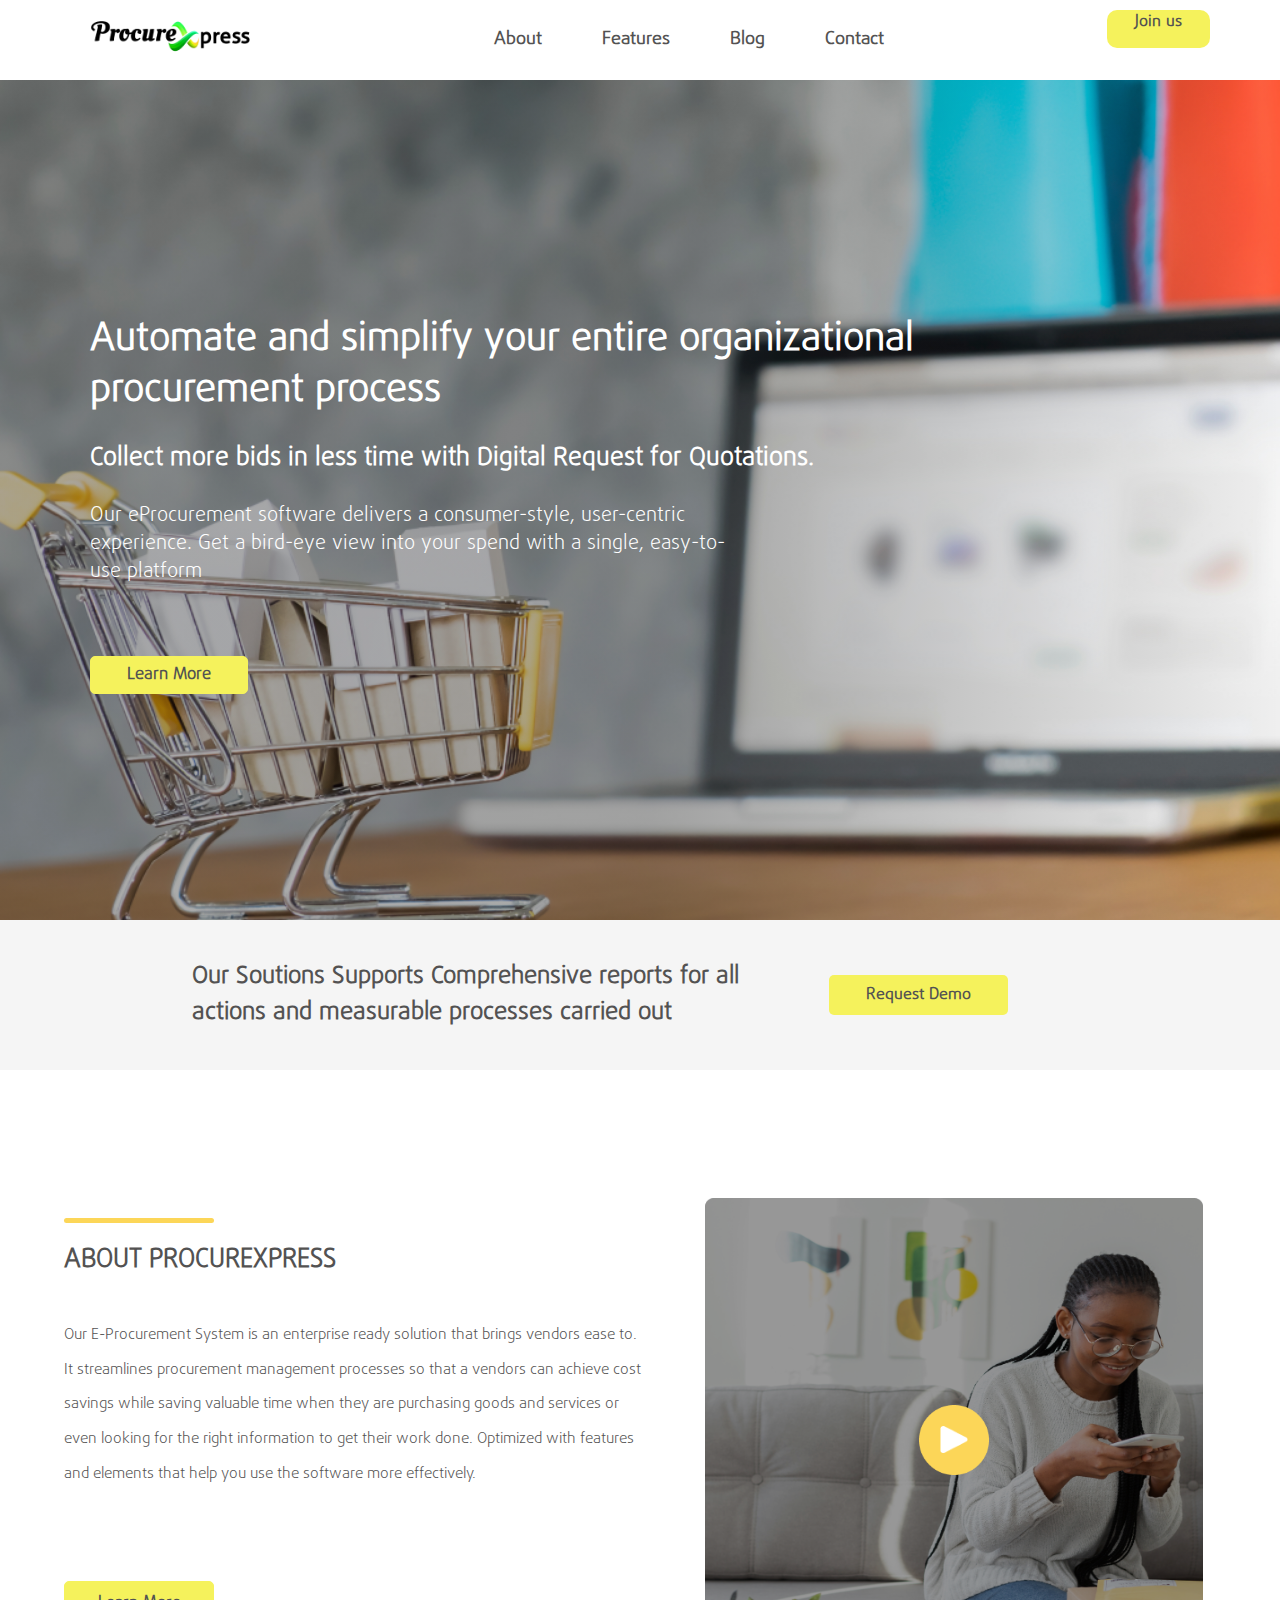
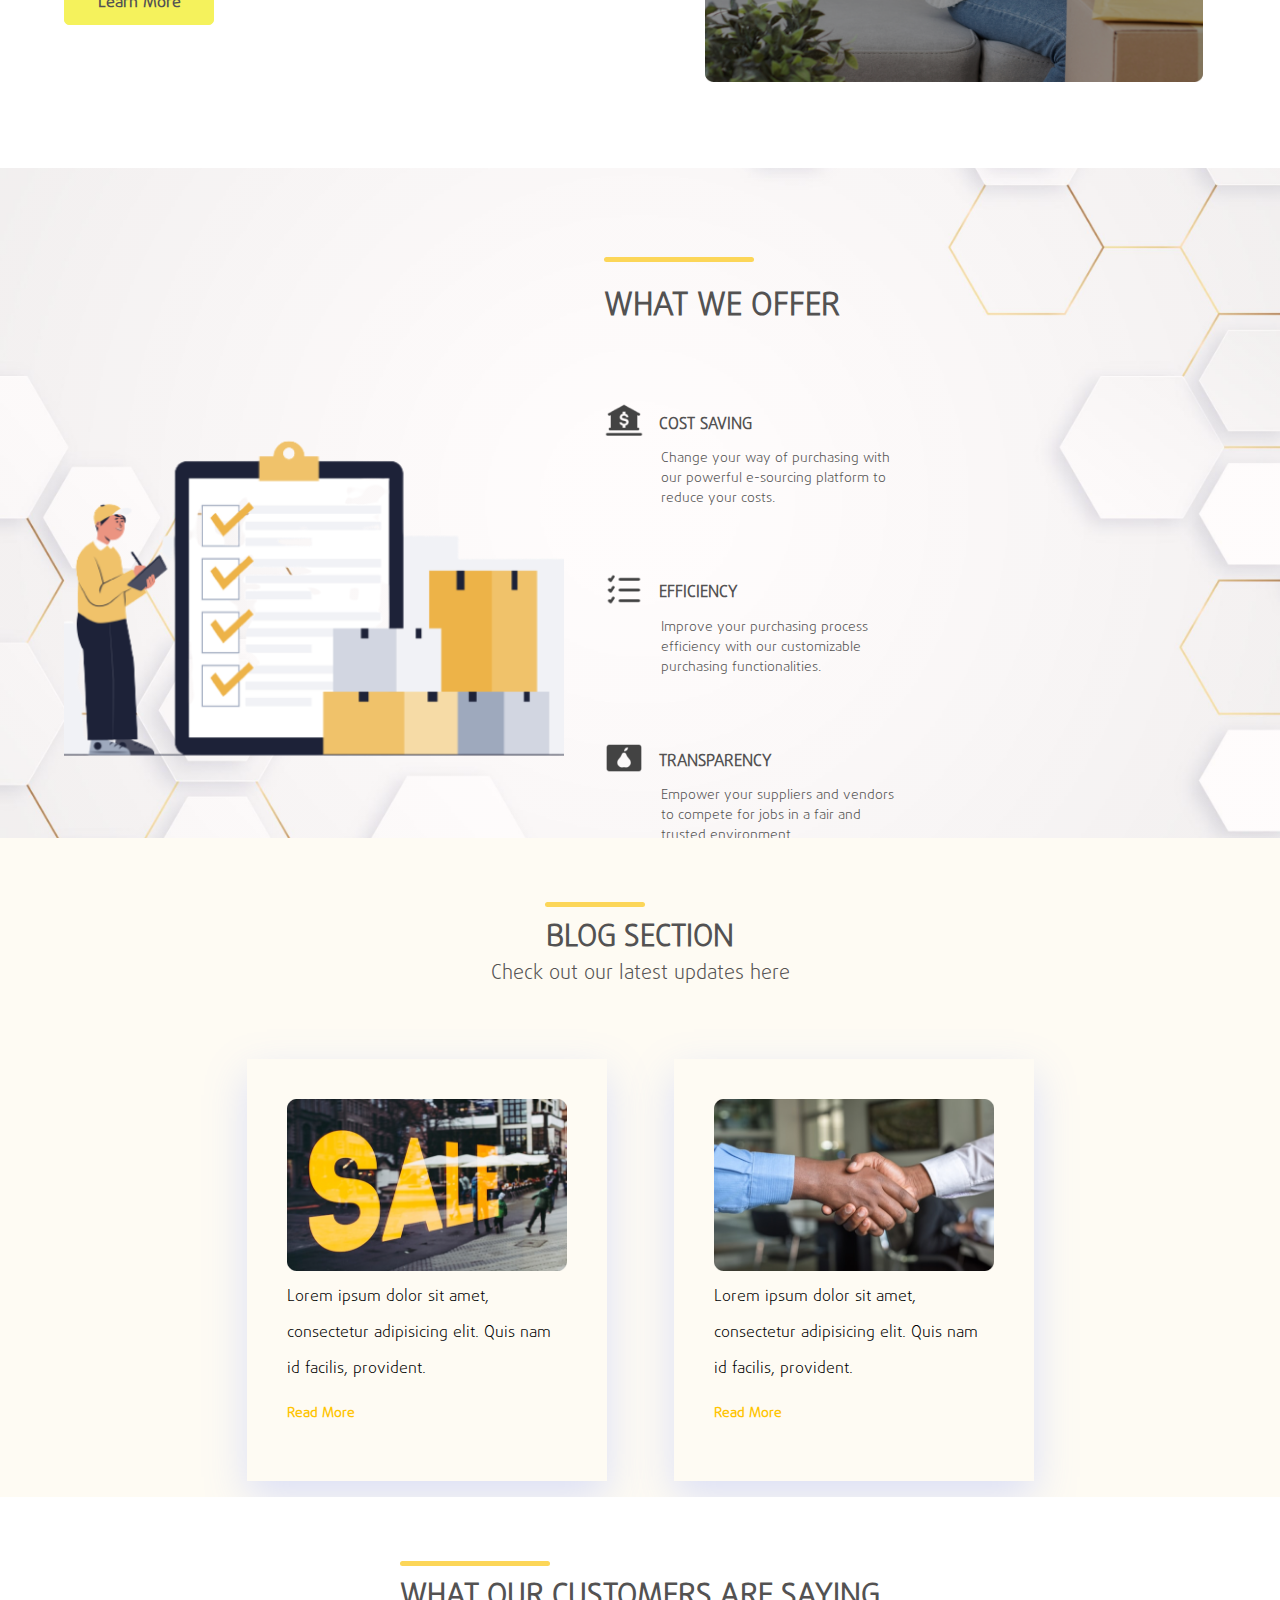
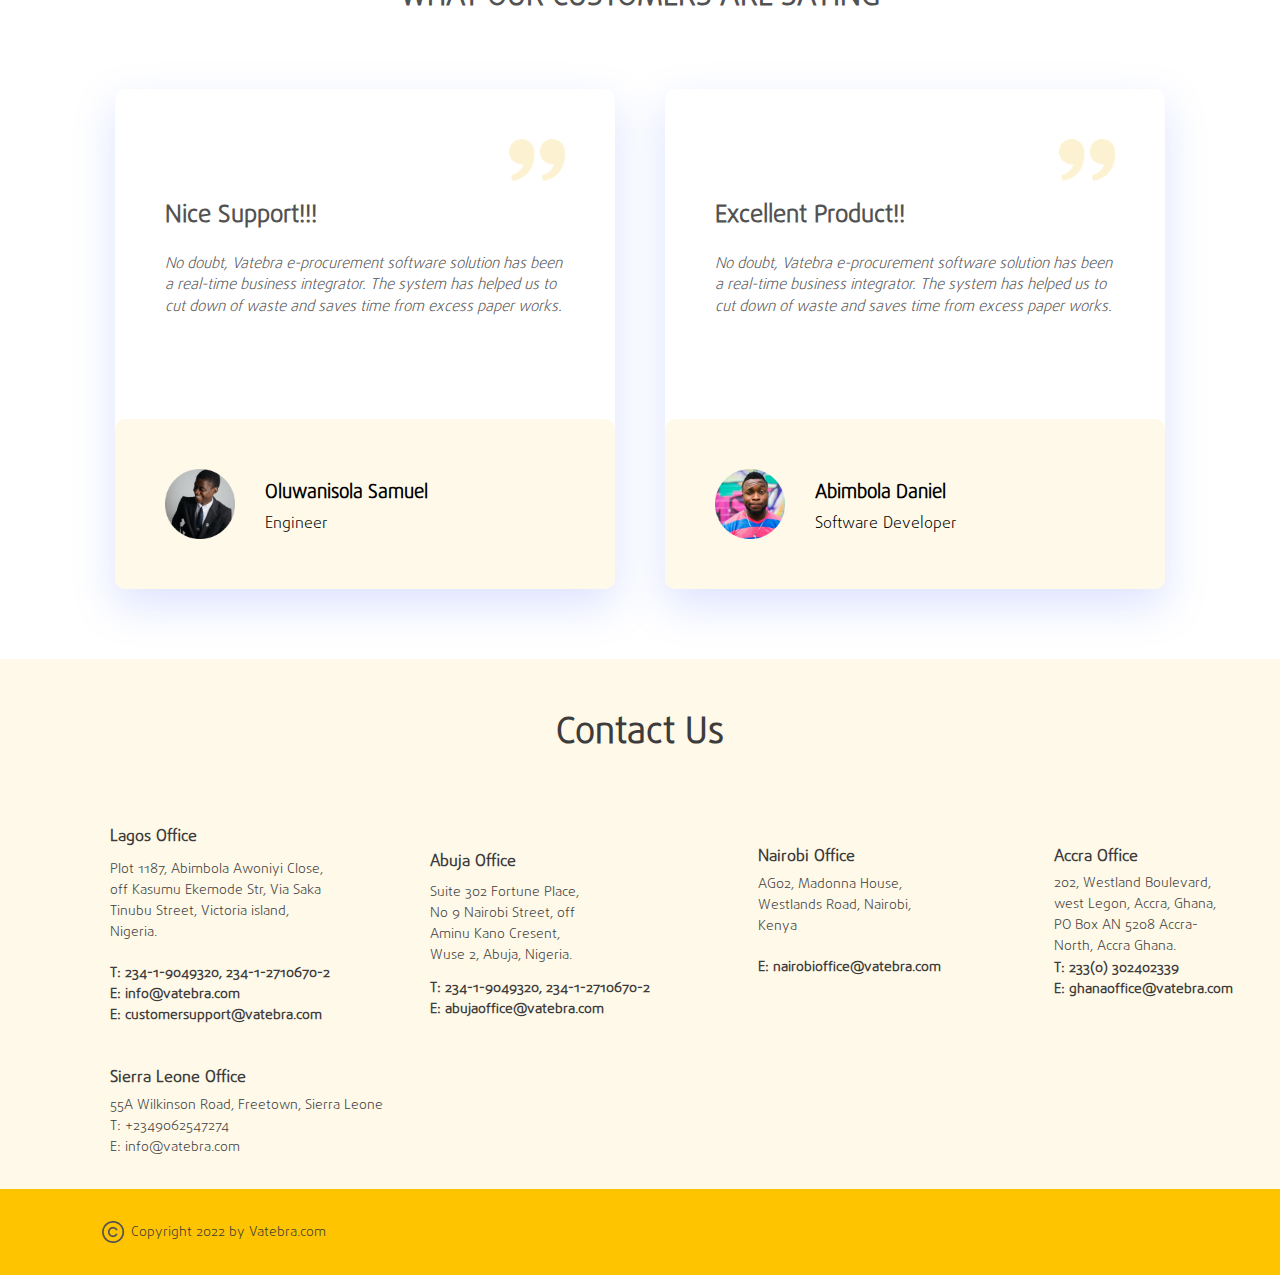
==== html/index.html @ 56cc76df "first" ====
<!DOCTYPE html>
<html lang="en">

<head>
    <meta charset="UTF-8">
    <meta http-equiv="X-UA-Compatible" content="IE=edge">
    <meta name="viewport" content="width=device-width, initial-scale=1.0">
    <link rel="stylesheet" href= "../css/index.css">
    <link rel="stylesheet" href="../css/index.css">
    <link rel="preconnect" href="https://fonts.googleapis.com">
    <link rel="preconnect" href="https://fonts.gstatic.com" crossorigin>
    <link href="./fonts/DaxlinePro-Bold.otf">
    <link rel="stylesheet" 
    href="https://cdnjs.cloudflare.com/ajax/libs/font-awesome/4.7.0/css/font-awesome.min.css">
    <link
        href="https://fonts.googleapis.com/css2?family=Roboto:ital,wght@0,100;0,300;0,400;0,500;0,700;0,900;1,100;1,300;1,400;1,500;1,700;1,900&display=swap"
        rel="stylesheet">
    <title>ProcureXpress</title>
</head>

<body>
    <!-- navbar -->
    <div class="navigation" id="topNav">
        <div class="innerNav">
            <div class="logoContainer">
                <img src="../assets/ProcureXpress-Logo.png" alt="" class="indexNavigationLogo nav-logo">
                <a href="javascript:void(0);" class="icon" onclick="myFunction()">
                    <i class="fa fa-bars"></i>
                </a>
            </div>
            
            <div class="indexnavigationItemsDiv">
                <a href="../html/aboutUs.html" class="indexnavigationitem ">About</a>
                <a href="#features" class="indexnavigationitem">Features</a>
                <a href="#blog" class="indexnavigationitem">Blog</a>
                <a href="#contact" class="indexnavigationitem">Contact</a>

            </div>
            <a href="" class="joinUs">Join us</a>          
        </div>
    </div>

    <script>
        function myFunction() {
            var x = document.getElementById("topNav");
            if (x.className === "navigation"){
                x.className += " responsive ";
            } else{
                x.className = "navigation";
            }
        }
    </script>


    <!-- hero -->
    <div class="heroeSection">
        <div class="overlay">
            <div class="heroTextDiv">
                <h2 class="manageApproval">Automate and simplify your entire organizational<br> procurement process</h2>
                <br>
                <h3 class="digital">Collect more bids in less time with Digital Request for Quotations.</h3>
                <h4 class="manageMemos">Our eProcurement software delivers a consumer-style, user-centric<br>
                    experience. Get a bird-eye view into your spend with a single, easy-to-<br>
                    use platform
                </h4>
                <a href="../html/aboutUs.html" class="freeTrialButton">Learn More</a>
            </div>
        </div>
    </div>
    <div class="solutions">
        <div class="soluTextDiv">
            <h4 class="solutionSupp">Our Soutions Supports Comprehensive reports for all<br>
                actions and measurable processes carried out</h4><br>
            <a href="" class="requestDemo">Request Demo</a>
        </div>
    </div>

    <!-- about us -->
    <div class="feedbackDiv">

        <div class="aboutUs">
            <div class="line"></div>
            <h4 class="about">
                ABOUT PROCUREXPRESS</h4>
            <p class="feedbackcustomerwords">
                Our E-Procurement System is an enterprise ready solution that brings vendors ease to.<br>
                It streamlines procurement management processes so that a vendors can achieve cost <br>
                savings while saving valuable time when they are purchasing goods and services or <br>
                even looking for the right information to get their work done. Optimized with features <br>
                and elements that help you use the software more effectively.</p>
            <a href="../html/aboutUs.html" class="learnMore">Learn More</a>
        </div>
        <div class=" feedbackAssetDiv">
            <img src="../assets/happy-client.png" class="feedbackAssetDivImg" id="imageAsset">
            <iframe id="introvideo" width="100%" height="100%" style="border-radius: 10px;" src="https://www.youtube.com/embed/-GRq1xjO3eI"
                title="YouTube video player" frameborder="0" allow="accelerometer; clipboard-write;
             encrypted-media; gyroscope; picture-in-picture; web-share" allowfullscreen></iframe>
            <div id="playButton" onclick="playVideo()">
                <img src="../assets/play.png" class="play">
                <img src="../assets/playbtn.png" class="playbtn">
            </div>

        </div>
    </div>
    <script>
        function playVideo() {
            var playBtn = document.getElementById("playButton");
            var assetImage = document.getElementById("imageAsset");
            var vid = document.getElementById("introvideo");
            if (playBtn.style.display === "none") {
                playBtn.style.display = "block";
                assetImage.style.display = "block";
                vid.pause();
            } else {
                playBtn.style.display = "none";
                assetImage.style.display = "none";
                vid.play();
            }
        }
    </script>
    <!-- what we offer -->
    <div class="offerDiv" id="features">
        <div class="offerAssetDiv">
            <img src="../assets/offer.png" class="offerDivImg" />
        </div>
        <div class="offerContent">
            <div class="line"></div>
            <div class="whatWeOffer">
                <h1>WHAT WE OFFER</h1>
                <div class="container">
                    <div class="topicContainer">
                        <div class="topic">
                            <div>
                                <img src="../assets/bank.png" class="topicImg">
                            </div>
                            <h3 class="head">COST SAVING</h3>
                        </div>
                        <div>
                            <p class="topicText">Change your way of
                                purchasing with our powerful
                                e-sourcing platform to reduce
                                your costs.
                            </p>
                        </div>
                    </div>

                    <div class="topicContainer">
                        <div class="topic">
                            <div>
                                <img src="../assets/ToDo.png" class="topicImg">
                            </div>
                            <h3 class="head">EFFICIENCY</h3>

                        </div>
                        <div>
                            <p class="topicText">Improve your purchasing process efficiency
                                with our customizable purchasing functionalities.
                            </p>
                        </div>
                    </div>

                    <div class="topicContainer">
                        <div class="topic">
                            <div>
                                <img src="../assets/transparency.png" class="topicImg">
                            </div>
                            <h3 class="head">TRANSPARENCY</h3>

                        </div>
                        <div>
                            <p class="topicText">Empower your suppliers and vendors to compete
                                for jobs in a fair and trusted environment.
                            </p>
                        </div>
                    </div>

                    <div class="topicContainer">
                        <div class="topic">
                            <div>
                                <img src="../assets/time.png" class="topicImg">
                            </div>
                            <h3 class="head">TIME SAVING</h3>

                        </div>
                        <div>
                            <p class="topicText">Collect more bids in less time with online RFQs.
                            </p>
                        </div>
                    </div>

                    <div class="topicContainer">
                        <div class="topic">
                            <div>
                                <img src="../assets/standardization.png" class="topicImg">
                            </div>
                            <h3 class="head">STANDARDIZATION</h3>

                        </div>
                        <div>
                            <p class="topicText">Collect information, documents or bids from your suppliers
                                with customized RFQ and forms.
                            </p>
                        </div>
                    </div>

                    <div class="topicContainer">
                        <div class="topic">
                            <div>
                                <img src="../assets/track.png" class="topicImg">
                            </div>
                            <h3 class="head">TRACKABILITY</h3>

                        </div>
                        <div>
                            <p class="topicText">Track and report all transactions of buyers
                                and suppliers using our detailed reporting tools.
                            </p>
                        </div>
                    </div>
                </div>
            </div>

        </div>
    </div>

    <!-- blog -->
    <div class="blogDiv" id="blog">
        <div class="blogContent">

            <div class="blogOffer">
                <div class="blogLine">
                    <div class="bgline"></div>
                    <h1>BLOG SECTION</h1>
                    <p class="latest">Check out our latest updates here</p>
                </div>
                <div class="blogcont">
                    <div class="blogContainer">
                        <div class="blogTopic">
                            <div>
                                <img src="../assets/sale.png" class="blogImg">
                            </div>
                        </div>
                        <div>
                            <p class="blogText">Lorem ipsum dolor sit amet,
                                consectetur adipisicing elit.
                                Quis nam id facilis, provident.
                            </p>

                            <a href="" class="readMore">Read More</a>
                        </div>
                    </div>

                    <div class="blogContainer">
                        <div class="blogTopic">
                            <div>
                                <img src="../assets/shake.png" class="blogImg">
                            </div>
                        </div>
                        <div>
                            <p class="blogText">Lorem ipsum dolor sit amet,
                                consectetur adipisicing elit.
                                Quis nam id facilis, provident.
                            </p>

                            <a href="" class="readMore">Read More</a>
                        </div>
                    </div>

                    <div class="blogContainer">
                        <div class="blogTopic">
                            <div>
                                <img src="../assets/graph.png" class="blogImg">
                            </div>
                        </div>
                        <div>
                            <p class="blogText">Lorem ipsum dolor sit amet,
                                consectetur adipisicing elit.
                                Quis nam id facilis, provident.
                            </p>

                            <a href="" class="readMore">Read More</a>
                        </div>
                    </div>
                </div>
            </div>

        </div>
    </div>

    <!-- customers -->
    <div class="feedDiv">
        <div class="feedContent">

            <div class="feedOffer">
                <div class="feedLine">
                    <div class="line"></div>
                    <h1>WHAT OUR CUSTOMERS ARE SAYING</h1>
                </div>
                <div class="feedcont">
                    <div class="feedContainer">
                        <div class="feedTopic">
                            <div>
                                <img src="../assets/quote.png" class="feedImg">
                            </div>
                            <h3 class="niceSupport">Nice Support!!!</h3>
                            <p class="feedText">No doubt, Vatebra e-procurement software
                                solution has been a real-time business integrator.
                                The system has helped us to cut down of waste and saves
                                time from excess paper works.
                            </p>
                        </div>

                        <div class="guy">
                            <img src="../assets/guy.png" class="guyPng">
                            <div class="sam">
                                <h3>Oluwanisola Samuel</h3>
                                <p>Engineer</p>
                            </div>

                        </div>
                    </div>

                    <div class="feedContainer">
                        <div class="feedTopic">
                            <div>
                                <img src="../assets/quote.png" class="feedImg">
                            </div>
                            <h3 class="niceSupport">Excellent Product!!</h3>
                            <p class="feedText">No doubt, Vatebra e-procurement software
                                solution has been a real-time business integrator.
                                The system has helped us to cut down of waste and saves
                                time from excess paper works.
                            </p>
                        </div>

                        <div class="guy">
                            <img src="../assets/guy2.png" class="guyPng">
                            <div class="sam">
                                <h3>Abimbola Daniel</h3>
                                <p>Software Developer</p>
                            </div>

                        </div>
                    </div>
                </div>
            </div>

        </div>
    </div>


    <!-- footer -->
    <div class="footer" id="contact">
        <div class="contactUs">
            <h1 class="contact">Contact Us</h1>
        </div>
        <div class="locations">
            <div class="lagos">
                <h1 class="lagosOffice">Lagos Office</h1>
                <p class="add1">Plot 1187, Abimbola Awoniyi Close,<br />
                    off Kasumu Ekemode Str, Via Saka <br />
                    Tinubu Street, Victoria island, <br /> Nigeria.
                </p>
                <div class="tee">
                    <p class="telephone">T: 234-1-9049320, 234-1-2710670-2</p>
                    <p>E: info@vatebra.com</p>
                    <p>E: customersupport@vatebra.com</p>
                </div>
            </div>
            <div class="abuja">
                <h1 class="abujaOffice">Abuja Office</h1>
                <p class="add2">Suite 302 Fortune Place, <br />
                    No 9 Nairobi Street, off <br />
                    Aminu Kano Cresent, <br />
                    Wuse 2, Abuja, Nigeria.
                </p>
                <div class="tee1">
                    <p>T: 234-1-9049320, 234-1-2710670-2</p>
                    <p>E: abujaoffice@vatebra.com</p>
                </div>
            </div>
            <div class="nairobi">
                <h1 class="nairobiOffice">Nairobi Office</h1>
                <p class="add3">AG02, Madonna House,
                    <br /> Westlands Road, Nairobi, <br /> Kenya
                </p>
                <p class="tee2">E: nairobioffice@vatebra.com</p>
            </div>
            <div class="ghana">
                <h1 class="ghanaOffice">Accra Office</h1>
                <p class="add5">202, Westland Boulevard,
                    <br /> west Legon, Accra, Ghana,
                    <br /> PO Box AN 5208 Accra- <br />
                    North, Accra Ghana.
                </p>
                <div class="tee5">
                    <p>T: 233(0) 302402339</p>
                    <p>E: ghanaoffice@vatebra.com</p>
                </div>

            </div>

            <div class="sierraLeone">
                <h1 class="sierraLeoneOffice">Sierra Leone Office</h1>
                <div class="tee4">
                    <p>55A Wilkinson Road, Freetown, Sierra Leone</p>
                    <p>T: +2349062547274</p>
                    <p>E: info@vatebra.com</p>
                </div>
            </div>
        </div>

        <div class="copyright">
            <div class="copy">
                <img src="../assets/copyright.png">
                <p class="copyrightText">Copyright 2022 by Vatebra.com</p>
            </div>
        </div>
    </div>
</body>

</html>
---- css/index.css ----
@font-face {
  font-family: 'daxlinepro-light';
  src: url(../fonts/daxlinepro-light.ttf);
}

* {
  margin: 0;
  padding: 0;
  font-family: 'daxlinepro-light';
}

/* body {
    transition: all ease-in-out 2s;
} */

html {
  scroll-behavior: smooth;
}

body {
  width: 100%;
  position: relative;
  font-family: 'daxlinepro-light';
}

.navigation {
  justify-content: space-between;
  align-items: center;
  /* padding: 10px 5%; */
  width: 100%;
  background-color: white;
  position: fixed;
  top: 0;
  z-index: 1000;
}

.navigation a{
  float: left;
  display: block;
  text-align: center;

}

.navigation .icon{
  display: none;
}

@media screen and (max-width:600px) {
  .navigation a:not(:first-child) {
    display: none;
  }

  .navigation a.icon{
    float: right;
    display:block;
  }

  .indexnavigationItemsDiv .joinUs{
    display: block;
  }
  
}

@media screen and (max-width: 600px) {
  .navigation.responsive{
    position: relative;
  }
  .navigation.responsive .icon {
    position: absolute;
    right: 0;
    top: 0;
  }
  .navigation.responsive a{
    float: left;
    display: block;
    text-align: left;
  }
}

.innerNav {
  width: 89%;
  margin: 0 auto;
  display: flex;
  justify-content: space-between;
}

@media screen and (min-width: 768px) and (max-width:1100px) {
  .navigation {
    display: flex;
    position: fixed;
    top: 0;
  }

  .indexPortalLogin {
    background-color: #D7B321;
    color: white;
    width: 130px !important;
    height: 30px !important;
  }

  .indexnavigationItemsDiv {
    /* width: 70% !important; */
  }

}

@media screen and (min-width:1200px) {
  .indexnavigationItemsDiv {
    /* width: 60% !important; */
  }

  .navigation {
    display: flex;
    justify-content: space-between;
    align-items: center;
    /* padding: 15px 5%; */
  }
}

.indexNavigationLogo {
  width: 200px;
  height: auto;
}

.indexnavigationItemsDiv {
  display: flex;
  align-items: center;
  justify-content: space-between;
  gap: 60px;
  font-size: 18px;
}

.indexnavigationitem {
  color: #535252;
  text-decoration: none;
  font-weight: 700;
  color: #535252;
}

.indexnavigationitem:hover {
  color: #D7B321;
}

.joinUs {
  background: #F5F25C;
  color: #535252;
  width: 8vw;
  height: 3vw;
  border-radius: 10px;
  display: flex;
  align-items: center;
  justify-content: center;
  text-decoration: none;
  margin-top: 10px;
  font-weight: 700;
  color: #535252;
}

.joinUs:hover {
  background-color: #FCD658;
} 



/* hero */
.heroeSection {
  width: 100%;
  overflow: hidden;
  background: linear-gradient(89.89deg, rgba(14, 15, 14, 0.35) 51.03%, rgba(217, 217, 217, 0) 99.9%), url(../assets/box-market.png);
  margin-top: 20px;
  height: 100vh;
  display: flex;
  align-items: center;
  background-repeat: no-repeat;
  background-position: center;
  background-size: cover;
}

.overlay {
  width: 100%;
  height: 300px;
  display: flex;
  align-items: center;
  /* padding-bottom: 5%; */
  color: white;
}

.heroTextDiv {
  height: 80%;
  width: 100%;
  margin-left: 7%;
  margin-top: 10px;
  display: flex;
  font-family: 'daxlinepro-light';
  flex-direction: column;
  justify-content: space-between;
  line-height: 144.3%;
}

.digital {
  font-family: 'daxlinepro-light';
  font-weight: 700;
  font-size: 25px;
  line-height: 144.3%;
  color: white;
}

.manageApproval {
  font-weight: 700;
  text-align: start;
  /* font-size: 20px; */
  font-size: 25px;
  line-height: 144.3%;
}

.manageMemos {
  font-family: 'daxlinepro-light';
  line-height: 161.8%;
  font-weight: 500;
  color: white;
  margin-top: 18px;
  text-align: start;
  line-height: 140%;
  font-size: 20px;
}

@media screen and (max-width:767px) {
  .overlay {
    margin-bottom: 407px;
  }

  .heroeSection {
    background-size: 100%;
    background-repeat: no-repeat;
    background-position: center;

  }

  .manageApproval {
    font-size: 20px;
    line-height: 144.3%;
  }

  .digital {
    font-size: 20px;
    line-height: 144.3%;
  }

  .manageMemos {
    font-size: medium;
  }

  .freeTrialButton {
    width: 72px !important;
  }


}

@media screen and (min-width:768px) and (max-width:1023px) {
  .manageApproval {
    font-size: 24px;
  }

  .manageMemos {
    margin-top: 14px;
    text-align: start;
  }
}

@media (min-width: 1024px) {
  .overlay {
    padding-bottom: 1%;
  }

  .manageApproval {
    font-size: 3vw;
    line-height: 4vw;
  }

  .heroTextDiv {
    width: 1000%;
  }

  .overlay {
    width: 100%;
    height: 30vw;
    display: flex;
    align-items: center;
  }

  .manageMemos {
    margin-top: 2vw;
    text-align: start;
  }


}

.freeTrialButton {
  margin-top: 70px;
  width: 12%;
  height: 40px;
  padding: 7px;
  background: #F5F25C;
  border-radius: 5px;
  text-align: center;
  text-decoration: none;
  font-weight: 700;
  font-family: 'daxlinepro-light';
  font-size: 10px;
  line-height: 22px;
  display: flex;
  align-items: center;
  justify-content: center;
  color: #535252;
  border: 1px solid #F5F25C;

}

.freeTrialButton:hover {
  background: #FCD658;
  border: 1px solid #FCD658;
}

@media (min-width: 992px) {
  .freeTrialButton {
    font-size: 1.3vw;
    /* width: 13vw; */
  }
}

.solutions {
  width: 100%;
  height: 25vh;
  position: relative;
  display: flex;
  background-color: #F5F5F5;
  align-items: center;
  justify-content: center;
  font-family: 'daxlinepro-light';
}

@media (min-width: 1024px) {
  .solutions {
    height: 100px;
  }
}

@media (min-width: 1280px) {
  .solutions {
    height: 30vh;
  }
}

@media (orientation: landscape) {
  .solutions {
    height: 150px;
  }
}

.soluTextDiv {
  height: 50%;
  font-family: 'daxlinepro-light';
  width: 70%;
  line-height: 150.18%;
  /* margin-left: 5%; */
  gap: 5px;
  display: flex;
  flex-direction: column;
  align-items: center;
  justify-content: space-between;
  text-align: center;
  /* border: 2px solid black; */
}

@media (min-width: 1024px) {
  .soluTextDiv {
    /* width: 60%; */
  }
}

@media (min-width: 1280px) {
  .soluTextDiv {
    /* width: 40%; */
  }
}

@media (min-width: 1024px) {
  .soluTextDiv {
    flex-direction: row;
  }
}

@media (min-width: 1024px) {
  .soluTextDiv {
    justify-content: flex-start;
  }
}

@media (min-width: 1024px) {
  .soluTextDiv {
    /* margin-left: 10%; */
  }
}

.solutionSupp {
  --tw-text-opacity: 1;
  color: #535252;
  /* justify-content: left; */
  text-align: left;
  font-weight: 600;
  /* text-align: start; */
  font-size: 24px;
  font-weight: 700;
  /* line-height: 140%; */
  width: 70%;
  font-family: 'daxlinepro-light';
  z-index: 20;
  line-height: 150.18%;
}

@media screen and (max-width:767px) {
  .solutionSupp{
    font-size: 12px;
  }
}

@media (min-width: 768px) {
  .solutionSupp {
    font-size: 14px;
  }
}

@media (min-width: 1536px) {
  .solutionSupp {
    font-size: 14px;
  }
}

@media (orientation: landscape) {
  .solutionSupp {
    font-size: 14px;
  }
}

@media (min-width: 1024px) {
  @media (orientation: landscape) {
    .solutionSupp {
      font-size: 24px;
    }
  }
}

.requestDemo {
  background: #F5F25C;
  width: 25%;
  height: 30%;
  z-index: 15;
  padding-top: 1%;
  justify-content: center;
  align-items: center;
  display: flex;
  color: #535252;
  font-weight: 700;
  font-family: 'daxlinepro-light';
  font-size: 16px;
  line-height: 22px;
  padding-bottom: 1%;
  font-size: 14px;
  border-radius: 5px;
  text-decoration: none;
  gap: 50px;
}

.requestDemo:hover {
  background: #FCD658;
  border: 1px solid #FCD658;
}

@media (max-width: 768px) {
  .requestDemo {
    width: 50%;
    margin-bottom: 90px;
  }
}

@media (min-width: 1024px) {
  .requestDemo {
    width: 20%;
  }
}

@media (min-width: 1800px) {
  .requestDemo {
    padding-top: 1%;
    padding-bottom: 1%;
  }
}

@media (min-width: 768px) {
  .requestDemo {
    font-size: 16px;
  }
}

@media (min-width: 1536px) {
  .requestDemo {
    font-size: 20px;
  }
}

@media (min-width: 1800px) {
  .requestDemo {
    font-size: 24px;
  }
}

@media (min-width: 2200px) {
  .requestDemo {
    font-size: 28px;
  }
}

/* about us */
.feedbackDiv {
  --tw-bg-opacity: 1;
  background-color: #FFFFFF;
  padding-bottom: 30px;
  display: flex;
  flex-direction: column;
  padding-left: 5%;
  padding-right: 5%;
  --tw-bg-opacity: 1;
  height: auto;
  overflow: hidden;
}

.feedbackAssetDiv {
  width: 100%;
  margin-left: auto;
  margin-right: auto;
  position: relative;
  height: 120%;
  border-radius: 10px;
  background: rgba(61, 59, 59, 0.58);
}

.play {
  position: absolute;
  top: 0;
  right: 0;
  left: 0;
  bottom: 0;
  margin: auto;
  width: 70px;
}

.playbtn {
  position: absolute;
  top: 0;
  right: 0;
  left: 0;
  bottom: 0;
  margin: auto;
  width: 28px;
}

.feedbackAssetDivImg {
  width: 100%;
  height: 100%;
  position: absolute;
  top: 0;
  bottom: 0;
  right: 0;
  left: 0;
  filter: brightness(60%);
}

.aboutUs {
  width: 100%;
  margin-left: auto;
  margin-right: auto;
  margin-top: 20px;
}

.about {
  font-size: 2vw;
  margin-top: 20px;
  --tw-text-opacity: 1;
  color: #535252;
  font-weight: bolder;
  line-height: 144.3%;
}

.feedbackcustomerwordsHeading>.aboutus {
  --tw-text-opacity: 1;
  color: rgb(215 179 33 / var(--tw-text-opacity));
}

.feedbackcustomerwords {
  font-size: 1.2vw;
  margin-top: 3vw;
  font-weight: 500;
  font-family: 'daxlinepro-light';
  --tw-text-opacity: 1;
  color: #535252;
}

.feedbackcustomerdiv {
  --tw-text-opacity: 1;
  color: rgb(215 179 33 / var(--tw-text-opacity));
  margin-left: auto;
  margin-right: auto;
  display: flex;
  align-items: center;
  flex-direction: column;
  justify-content: space-between;
  margin-top: 3.2vw;

}

.feedbackcustomerjob {
  font-size: 2vw;
  --tw-text-opacity: 1;
  color: rgb(165 165 165 / var(--tw-text-opacity));
}

.feedbackcustomerbtndiv {
  margin-top: 10px;
}

.feedbackcustomerbtn {
  --tw-bg-opacity: 1;
  --tw-bg-opacity: 1;
  background-color: rgb(195 33 49 / var(--tw-bg-opacity));
  color: rgb(255 255 255 / var(--tw-text-opacity));
  width: 5.4vw;
  border: none;
  height: 5.4vw;
}

.feedbackcustomername {
  font-size: 2.7vw;
  --tw-text-opacity: 1;
  font-family: 'daxlinepro-light';
  color: rgb(215 179 33 / var(--tw-text-opacity));

}

@media screen and (max-width:767px) {
  .about{
    font-size: 25px;
  }

  .feedbackcustomerwords {
    font-size: 17px;
  }

  .learnMore{
    margin-top: 20px !important;
    margin-bottom: 20px;
    margin-left: 0;

  }
  
.feedbackAssetDiv{
  width: 100%;
  height: 00%;
}
  /* .feedbackcustomerwords{
    width: 50%;
  }  */
}

@media (min-width: 768px) {
  .feedbackDiv {
    /* margin-top: 5vw; */
    padding-top: 10vw;
    padding-bottom: 13vw;
  }

  .feedbackDiv {
    flex-direction: row;
  }

  .feedbackAssetDiv {
    margin-right: 1vw;
    width: 100%;
    /* background-color: purple; */
    background: rgba(61, 59, 59, 0.58);
  }

  .feedbackcustomerdiv {
    flex-direction: row;
  }

  .feedbackcustomerwordsDiv {
    margin-top: 0;
  }
}

@media (min-width: 1024px) {
  .feedbackDiv {
    height: 31.5vw;
  }

  .feedbackAssetDiv {
    width: 70vw;
  }

  .feedbackAssetDivImg {
    width: 100%;
  }

  .feedbackcustomerwordsDiv {
    width: 35vw !important;
  }

  .feedbackcustomerwordsHeading {
    font-size: 2.9vw;
    text-align: start;
  }

  .feedbackcustomerwords {
    font-size: 1.2vw;
    line-height: 2.7vw;
  }

  .feedbackcustomerdiv {
    margin-top: 2.2vw;
  }

  .feedbackcustomername {
    font-size: 1.7vw;
  }

  .feedbackcustomerjob {
    font-size: 1.4vw;
  }

  .feedbackcustomerbtn {
    width: 4.4vw;
    height: 4.4vw;
  }
}

.learnMore {
  width: 20%;
  border-radius: 5px;
  padding: 10px;
  background: #F5F25C;
  border: 5px;
  text-align: center;
  text-decoration: none;
  font-weight: 500;
  font-family: 'daxlinepro-light';
  display: flex;
  align-items: center;
  justify-content: center;
  color: #535252;
  border: 1px solid #F5F25C;
  font-weight: 700;
  position: relative;
  margin-top: 90px;
  line-height: 22px;
}

.learnMore:hover {
  background: #FCD658;
  border: 1px solid #FCD658;
}

/* what we offer */
.offerDiv {
  --tw-bg-opacity: 1;
  background: linear-gradient(rgba(253, 239, 239, 0.2), rgba(253, 239, 239, 0.2)), url(../assets/offer2.png);
  padding-bottom: 30px;
  display: flex;
  flex-direction: column;
  gap: 40px;
  padding-left: 5%;
  padding-right: 5%;
  --tw-bg-opacity: 1;
  height: auto;
  overflow: hidden;
  background-repeat: no-repeat;
  background-position: center;
  background-size: cover;
}

.line {
  background-color: #FCD658;
  height: 5px;
  width: 150px;
  border-radius: 10px;
}

.topic {
  display: flex;
  gap: 15px;
  align-items: center;
  justify-items: end;
}

.topicImg {
  height: 40px;
  width: 40px;
}

.head {
  color: #535252;
  font-size: 16px;
  font-weight: bold;
  font-family: 'daxlinepro-light';
  /* margin-top: -10px; */
  line-height: 144.3%;
}

.offerAssetDiv {
  width: 500px;
}

.offerDivImg {
  width: 500px;
  /* background-color: purple; */
}

@media screen and (max-width:767px) {
  .offerDivImg{
    width: 270px;
    align-items: center;
  }
  
}
.whatWeOffer {
  width: 100%;
  margin-top: 20px;
}

.whatWeOffer h1 {
  margin-bottom: 70px;
  color: #535252;
}

.container {
  width: 100%;
  display: flex;
  flex-wrap: wrap;
  gap: 60px;

  /* grid-template-rows: repeat(2, minmax(0, 1fr)); */
}

.offerContent {
  width: 100%;
}

.topicContainer {
  width: 300px;
}

.topicText {
  margin-left: 57px;
  color: #535252;
  font-size: 14px;
  font-family: 'daxlinepro-light';
  line-height: 144.3%;
}

@media (min-width: 768px) {
  .offerDiv {
    /* margin-top: 5vw; */
    padding-top: 7vw;
    padding-bottom: 5.4vw;
  }

  .offerDiv {
    flex-direction: row;
  }

  .offerAssetDiv {
    width: 500px;
    /* background-color: purple; */
  }
}

@media (min-width: 1024px) {
  .offerDiv {
    height: 40vw;
  }

  .offerAssetDiv {
    width: 500px;
  }

  .offerDivImg {
    width: 500px;
    margin-top: 120px;
  }
}

/* blog */
.blogDiv {
  --tw-bg-opacity: 1;
  background: rgba(248, 223, 142, 0.11);
  padding-bottom: 30px;
  display: flex;
  flex-direction: column;
  gap: 20px;
  padding-left: 5%;
  padding-right: 5%;
  --tw-bg-opacity: 1;
  height: auto;
  overflow: hidden;
}

.bgline {
  background-color: #FCD658;
  height: 5px;
  width: 100px;
  border-radius: 10px;
  margin-left: 54px;
}

.blogTopic {
  display: flex;
  gap: 15px;
  align-items: center;
  font-family: 'daxlinepro-light';
  width: 100%;
}

.blogImg {
  /* height: 100px; */
  width: 100%;
}


.blogOffer {
  width: 100%;
  margin-top: 20px;
}

.blogOffer h1 {
  font-weight: bolder;
  font-size: 30px;
  text-align: center;
  font-family: 'daxlinepro-light';
  color: #535252;
  margin-top: 10px;
  line-height: 144.3%;
}

.latest {
  text-align: center;
  font-family: 'daxlinepro-light';
  color: #535252;
  font-weight: 500;
  font-size: 20px;
  line-height: 144.3%;
  margin-bottom: 70px;
}

.readMore {
  font-family: 'daxlinepro-light';
  font-style: normal;
  font-weight: 600;
  font-size: 14px;
  line-height: 54px;
  display: flex;
  align-items: center;
  color: #FFC400;
  text-decoration: none;
}

.blogLine {
  margin: 0 auto;
  width: fit-content;
}

.blogcont {
  width: 100%;
  display: flex;
  flex-wrap: wrap;
  justify-content: center;
  gap: 67px;

  /* grid-template-rows: repeat(2, minmax(0, 1fr)); */
}

.blogContent {
  width: 100%;
}

.blogContainer {
  width: 280px;
  cursor: pointer;
  padding: 40px;
  box-shadow: 0px 16px 40px rgba(117, 142, 254, 0.25);
}

.blogContainer:hover {
  background: rgba(248, 223, 142, 0.11);
}

.blogText {
  font-family: 'daxlinepro-light';
  font-style: normal;
  font-weight: 500;
  font-size: 16px;
  line-height: 36px;
  display: flex;
  align-items: center;
}


@media (min-width: 768px) {
  .blogDiv {
    /* margin-top: 5vw; */
    padding-top: 3.4vw;
    padding-bottom: 8vw;
  }

  .blogDiv {
    flex-direction: row;
  }
}

@media (min-width: 1024px) {
  .blogDiv {
    height: 40.1vw;
  }
}

/* customers */
.feedDiv {
  --tw-bg-opacity: 1;
  background: #FFFFFF;
  padding-bottom: 30px;
  display: flex;
  flex-direction: column;
  gap: 20px;
  padding-left: 5%;
  padding-right: 5%;
  --tw-bg-opacity: 1;
  height: auto;
  overflow: hidden;
}

.line {
  background-color: #FCD658;
  height: 5px;
  width: 150px;
  border-radius: 10px;
}

.blogTopic {
  display: flex;
  gap: 15px;
  align-items: center;
  width: 100%;
}

.feedImg {
  /* height: 100px; */
  width: 14%;
  float: right;
}


.feedOffer {
  width: 100%;
  margin-top: 20px;
}



.feedOffer h1 {
  font-weight: bolder;
  font-family: 'daxlinepro-light';
  color: #535252;
  margin-top: 10px;
  font-size: 30px;
  line-height: 144.3%;
  margin-bottom: 70px;
}

.feedLine {
  margin: 0 auto;
  width: fit-content;
}

.feedcont {
  width: 100%;
  display: flex;
  flex-wrap: wrap;
  justify-content: center;
  gap: 50px;

  /* grid-template-rows: repeat(2, minmax(0, 1fr)); */
}

.feedContent {
  width: 100%;
}

.feedTopic {
  padding: 50px;
}

.feedContainer {
  width: 500px;
  /* height: 541px; */
  /* padding: 20px; */
  box-shadow: 0px 16px 40px rgba(117, 142, 254, 0.25);
  box-sizing: border-box;
  border-radius: 10px;
}

.blogContainer:hover {
  background: rgba(248, 223, 142, 0.11);
}

.feedText {
  font-family: 'daxlinepro-light';
  font-style: italic;
  font-weight: 300;
  font-size: 15px;
  line-height: 144.3%;
  display: flex;
  align-items: center;
  color: #535252;
  margin-top: 20px;
}

.niceSupport {
  font-family: 'daxlinepro-light';
  font-style: normal;
  font-weight: 700;
  font-size: 24px;
  line-height: 144.3%;
  color: #535252;
  display: flex;
  align-items: center;
  margin-top: 60px;
}

.guy {
  display: flex;
  /* align-items: center;
  justify-content: center; */
  gap: 30px;
  margin-top: 50px;
  padding: 50px;
  background: #FEF9E8;
  /* height: 100px; */
  border-radius: 10px;
  /* transform: rotate(-179.97deg); */
}

.guyPng {
  width: 70px;
  height: 70px;
}

.sam {
  /* display: flex; */
  margin-top: 10px;
}

.sam p {
  /* display: flex; */
  margin-top: 5px;
}


@media (min-width: 768px) {
  .feedDiv {
    /* margin-top: 5vw; */
    padding-top: 3.4vw;
    padding-bottom: 16vw;
  }

  .feedDiv {
    flex-direction: row;
  }
}

@media (min-width: 1024px) {
  .feedDiv {
    height: 40.1vw;
  }
}


/* footer */
.footer {
  display: flex;
  flex-direction: column;
  margin-left: auto;
  margin-right: auto;
  --tw-bg-opacity: 1;
  background: #FEF9E8;
  --tw-text-opacity: 1;
  color: rgb(61 59 59 / var(--tw-text-opacity));
  overflow-x: hidden;
}

@media (min-width: 768px) {
  .footer {
    /* height: 602px; */
  }
}

.contactUs {
  display: flex;
  flex-direction: column;
  align-items: center;
  justify-content: center;
  padding-top: 0.5rem
    /* 8px */
  ;
  padding-bottom: 0.5rem
    /* 8px */
  ;
}

@media (min-width: 1024px) {
  .contactUs {
    padding-top: 3rem
      /* 48px */
    ;
    padding-bottom: 3rem
      /* 48px */
    ;
  }
}

.contact {
  font-weight: 800;
  font-size: 30px;
  font-family: 'daxlinepro-light';
  line-height: 54px;
  --tw-text-opacity: 1;
  color: #3D3B3B;

}

@media (min-width: 768px) {
  .contact {
    font-size: 30px;
  }
}

@media (min-width: 768px) {
  .contact {
    line-height: 48px;
  }
}

@media (min-width: 1024px) {
  .contact {
    font-size: 36px;
  }
}

@media (min-width: 1024px) {
  .contact {
    line-height: 54px;
  }
}

@media (min-width: 1800px) {
  .contact {
    font-size: 48px;
  }
}

@media (min-width: 1800px) {
  .contact {
    line-height: 60px;
  }
}

.locations {
  margin-left: auto;
  margin-right: auto;
  display: grid;
  grid-template-columns: repeat(4, minmax(0, 1fr));
  width: 100%;
  /* height: 80%; */
  padding-left: 15px;
  padding-top: 16px
    /* 16px */
  ;
  padding-bottom: 1rem
    /* 16px */
  ;

}

@media (max-width: 768px) {
  .locations {
    padding-left: 2rem
      /* 32px */
    ;
    padding-right: 2rem
      /* 32px */
    ;
    display: inline-block;
    flex-direction: row;
  }
}

@media (min-width: 1280px) {
  .locations {
    padding-left: 2rem
      /* 32px */
    ;
    padding-right: 2rem
      /* 32px */
    ;
  }
}

@media (min-width: 768px) {
  .locations {
    padding-top: 2rem
      /* 32px */
    ;
    padding-bottom: 2rem
      /* 32px */
    ;
  }
}

@media (min-width: 1024px) {
  .locations {
    padding-top: 1rem
      /* 16px */
    ;
    padding-bottom: 1rem
      /* 16px */
    ;
    padding-left: 94px;
  }
}

@media (min-width: 1024px) {
  .locations {
    /* width: 100%; */
  }
}

@media (min-width: 2800px) {
  .locations {
    width: 80%;
  }
}

.lagos {
  display: flex;
  flex-direction: column;
  height: 33%;
  /* width: 70px; */
  /* justify-content: space-between; */
}

@media screen and (max-width:767px){
  .lagos {
    width: 250px;
  }
}

@media (min-width: 768px) {
  .lagos {
    height: 52px;
  }
}

@media (min-width: 1024px) {
  .lagos {
    height: 60%;
  }
}

@media (min-width: 1280px) {
  .lagos {
    padding-left: 1rem
      /* 16px */
    ;
  }
}

.lagosOffice {
  color: #3D3B3B;
  font-weight: 700;
  font-size: 16px;
  line-height: 150.8%;
  height: 25%;
  font-family: 'daxlinepro-light';
}

@media (min-width: 768px) {
  .lagosOffice {
    font-size: 14px;
  }
}

@media (min-width: 1024px) {
  .lagosOffice {
    font-size: 16px;
  }
}

@media (min-width: 1024px) {
  .lagosOffice {
    line-height: 24px;
  }
}

@media (min-width: 768px) {
  .lagosOffice {
    height: 20%;
  }
}

@media (min-width: 1800px) {
  .lagosOffice {
    font-size: 24px;
  }
}

@media (min-width: 1800px) {
  .lagosOffice {
    line-height: 28px;
  }
}

@media (min-width: 2800px) {
  .lagosOffice {
    font-size: 30px;
  }
}

@media (min-width: 2800px) {
  .lagosOffice {
    line-height: 32px;
  }
}

.add1 {
  font-weight: 500;
  font-size: 14px;
  line-height: 150.8%;
  font-family: 'daxlinepro-light';
  /* font-weight: 500; */
  margin-top: 10px;
  color: #3D3B3B;
}

@media (min-width: 768px) {
  .add1 {
    font-size: 12px;
  }
}

@media (min-width: 1024px) {
  .add1 {
    font-size: 14px;
  }
}

@media (min-width: 768px) {
  .add1 {
    line-height: 21px;
  }
}

@media (min-width: 1800px) {
  .add1 {
    font-size: 20px;
  }
}

@media (min-width: 1800px) {
  .add1 {
    line-height: 21px;
  }
}

@media (min-width: 2200px) {
  .add1 {
    font-size: 22px;
  }
}

.tee {
  font-weight: 600;
  font-size: 14px;
  font-family: 'daxlinepro-light';
  line-height: 150.8%;
  margin-top: 20px;
  color: #3D3B3B;
}

@media (min-width: 768px) {
  .tee {
    font-size: 12px;
  }
}

@media (min-width: 1024px) {
  .tee {
    font-size: 14px;
  }
}

@media (min-width: 768px) {
  .tee {
    line-height: 21px;
  }
}

@media (min-width: 1800px) {
  .tee {
    font-size: 17px;
  }
}

@media (min-width: 1800px) {
  .tee {
    line-height: 24px;
  }
}

@media (min-width: 2800px) {
  .tee {
    font-size: 18px;
  }
}

.telephone {
  --tw-text-opacity: 1;
  color: rgb(61 59 59 / var(--tw-text-opacity));

}

.abuja {
  display: flex;
  flex-direction: column;
  height: 33%;
}

@media screen and (max-width:767px){
  .abuja {
    width: 250px;
  }
}

@media (min-width: 768px) {
  .abuja {
    /* width: 36%; */
  }
}

@media (min-width: 768px) {
  .abuja {
    height: 46%;
  }
}

@media (min-width: 1024px) {
  .abuja {
    height: 53%;
  }
}

@media (min-width: 1024px) {
  .abuja {
    padding-left: 2rem
      /* 32px */
    ;
  }
}

@media (min-width: 768px) {
  .abuja {
    padding-left: 1rem
      /* 16px */
    ;
  }
}

.abujaOffice {
  color: #3D3B3B;
  font-size: 16px;
  line-height: 150.8%;
  font-weight: 700;
  height: 25%;
  margin-top: 25px;
  font-family: 'daxlinepro-light';
}

@media (min-width: 768px) {
  .abujaOffice {
    font-size: 14px;
  }
}

@media (min-width: 1024px) {
  .abujaOffice {
    font-size: 16px;
  }
}

@media (min-width: 1024px) {
  .abujaOffice {
    line-height: 24px;
  }
}

@media (min-width: 768px) {
  .abujaOffice {
    height: 20%;
  }
}

@media (min-width: 1800px) {
  .abujaOffice {
    font-size: 24px;
  }
}

@media (min-width: 1800px) {
  .abujaOffice {
    line-height: 28px;
  }
}

@media (min-width: 2800px) {
  .abujaOffice {
    font-size: 30px;
  }
}

@media (min-width: 2800px) {
  .abujaOffice {
    line-height: 32px;
  }
}

.add2 {
  font-size: 14px;
  line-height: 150.8%;
  height: 70%;
  font-family: 'daxlinepro-light';
  font-weight: 500;
   margin-top: 10px;
}

@media (min-width: 768px) {
  .add2 {
    font-size: 12px;
  }
}

@media (min-width: 1024px) {
  .add2 {
    font-size: 14px;
  }
}

@media (min-width: 768px) {
  .add2 {
    line-height: 21px;
  }
}

@media (min-width: 1800px) {
  .add2 {
    font-size: 17px;
  }
}

@media (min-width: 1800px) {
  .add2 {
    line-height: 21px;
  }
}

@media (min-width: 2800px) {
  .add2 {
    font-size: 18px;
  }
}

.tee1 {
  font-weight: 600;
  font-size: 14px;
  line-height: 150.8%;
  font-family: 'daxlinepro-light';
  margin-top: 20px;
}

@media (min-width: 768px) {
  .tee1 {
    font-size: 12px;
  }
}

@media (min-width: 1024px) {
  .tee1 {
    font-size: 14px;
  }
}

@media (min-width: 768px) {
  .tee1 {
    line-height: 21px;
  }
}

@media (min-width: 1800px) {
  .tee1 {
    font-size: 17px;
  }
}

@media (min-width: 1800px) {
  .tee1 {
    line-height: 24px;
  }
}

@media (min-width: 2800px) {
  .tee1 {
    font-size: 18px;
  }
}

.ghana {
  display: flex;
  flex-direction: column;
  height: 33%;
}

@media (min-width: 1024px) {
  .ghana {
    /* width: 25%; */
  }
}

@media (min-width: 768px) {
  .ghana {
    margin-top: 1rem
      /* 16px */
    ;
  }
}

@media (min-width: 1024px) {
  .ghana {
    margin-top: 0px;
  }
}

@media (min-width: 768px) {
  .ghana {
    /* width: 33%; */
  }
}

@media (min-width: 768px) {
  .ghana {
    height: 45%;
  }
}

@media (min-width: 1024px) {
  .ghana {
    /* padding-left: 5rem */
    /* 80px */

  }
}

.ghanaOffice {
  color: #3D3B3B;
  font-size: 16px;
  line-height: 150.8%;
  font-weight: 700;
  height: 25%;
  font-family: 'daxlinepro-light';
  margin-top: 20px;
}

@media (min-width: 768px) {
  .ghanaOffice {
    font-size: 14px;
  }
}

@media (min-width: 1024px) {
  .ghanaOffice {
    font-size: 16px;
  }
}

@media (min-width: 1024px) {
  .ghanaOffice {
    line-height: 24px;
  }
}

@media (min-width: 768px) {
  .ghanaOffice {
    height: 20%;
  }
}

@media (min-width: 1800px) {
  .ghanaOffice {
    font-size: 24px;
  }
}

@media (min-width: 1800px) {
  .ghanaOffice {
    line-height: 28px;
  }
}

@media (min-width: 2800px) {
  .ghanaOffice {
    font-size: 30px;
  }
}

@media (min-width: 2800px) {
  .ghanaOffice {
    line-height: 32px;
  }
}

.add5 {
  font-size: 14px;
  line-height: 150.8%;
  font-weight: 500;
  height: 70%;
  font-family: 'daxlinepro-light';
  margin-top: 10px;
}

@media (min-width: 768px) {
  .add5 {
    font-size: 12px;
  }
}

@media (min-width: 1024px) {
  .add5 {
    font-size: 14px;
  }
}

@media (min-width: 768px) {
  .add5 {
    line-height: 21px;
  }
}

@media (min-width: 1800px) {
  .add5 {
    font-size: 17px;
  }
}

@media (min-width: 1800px) {
  .add5 {
    line-height: 21px;
  }
}

@media (min-width: 2800px) {
  .add5 {
    font-size: 18px;
  }
}

.tee5 {
  font-weight: 600;
  font-size: 14px;
  line-height: 15px;
  font-family: 'daxlinepro-light';
  margin-top: 20px;
  line-height: 150.8%;
}

@media (min-width: 768px) {
  .tee5 {
    font-size: 12px;
  }
}

@media (min-width: 1024px) {
  .tee5 {
    font-size: 14px;
  }
}

@media (min-width: 768px) {
  .tee5 {
    line-height: 21px;
  }
}

@media (min-width: 1800px) {
  .tee5 {
    font-size: 17px;
  }
}

@media (min-width: 1800px) {
  .tee5 {
    line-height: 24px;
  }
}

@media (min-width: 2800px) {
  .tee5 {
    font-size: 18px;
  }
}

.nairobi {
  display: flex;
  flex-direction: column;
  height: 33%;
  /* width: 50%; */
  /* justify-content: space-between;
  margin-top: 0.5rem */
  /* 8px */
  ;
}

@media (min-width: 1024px) {
  .nairobi {
    /* width: 25%; */
  }
}

@media (min-width: 768px) {
  .nairobi {
    /* width: 30%; */
  }
}

@media (min-width: 768px) {
  .nairobi {
    height: 39%;
  }
}

@media (min-width: 1024px) {
  .nairobi {
    height: 46%;
  }
}

@media (min-width: 768px) {
  .nairobi {
    padding-left: 1.5rem
      /* 24px */
    ;
  }
}

@media (min-width: 1024px) {
  .nairobi {
    /* padding-left: 5rem */
    /* 80px */

  }
}

@media (min-width: 768px) {
  .nairobi {
    margin-top: 0px;
  }
}

.nairobiOffice {
  color: #3D3B3B;
  margin-top: 20px;
  font-size: 16px;
  line-height: 150.8%;
  font-weight: 700;
  height: 25%;
  font-family: 'daxlinepro-light';
}

@media (min-width: 768px) {
  .nairobiOffice {
    font-size: 14px;
  }
}

@media (min-width: 1024px) {
  .nairobiOffice {
    font-size: 16px;
  }
}

@media (min-width: 1024px) {
  .nairobiOffice {
    line-height: 24px;
  }
}

@media (min-width: 768px) {
  .nairobiOffice {
    height: 20%;
  }
}

@media (min-width: 1800px) {
  .nairobiOffice {
    font-size: 24px;
  }
}

@media (min-width: 1800px) {
  .nairobiOffice {
    line-height: 28px;
  }
}

@media (min-width: 2800px) {
  .nairobiOffice {
    font-size: 30px;
  }
}

@media (min-width: 2800px) {
  .nairobiOffice {
    line-height: 32px;
  }
}

.tee2 {
  font-weight: 600;
  font-size: 14px;
  line-height: 15px;
  font-family: 'daxlinepro-light';
  margin-top: 20px;
  line-height: 150.8%;
}

@media (min-width: 768px) {
  .tee2 {
    font-size: 12px;
  }
}

@media (min-width: 1024px) {
  .tee2 {
    font-size: 14px;
  }
}

@media (min-width: 768px) {
  .tee2 {
    line-height: 21px;
  }
}

@media (min-width: 1800px) {
  .tee2 {
    font-size: 17px;
  }
}

@media (min-width: 1800px) {
  .tee2 {
    line-height: 24px;
  }
}

@media (min-width: 2800px) {
  .tee2 {
    font-size: 18px;
  }
}

.add3 {
  font-size: 14px;
  font-weight: 500;
  line-height: 150.8%;
  height: 70%;
  font-family: 'daxlinepro-light';
  margin-top: 10px;
}

@media (min-width: 768px) {
  .add3 {
    font-size: 12px;
  }
}

@media (min-width: 1024px) {
  .add3 {
    font-size: 14px;
  }
}

@media (min-width: 768px) {
  .add3 {
    line-height: 21px;
  }
}

@media (min-width: 1800px) {
  .add3 {
    font-size: 17px;
  }
}

@media (min-width: 1800px) {
  .add3 {
    line-height: 21px;
  }
}

@media (min-width: 2800px) {
  .add3 {
    font-size: 18px;
  }
}

.sierraLeone {
  display: flex;
  flex-direction: column;
  height: 33%;
  /* flex-wrap: wrap; */
}

@media (min-width: 768px) {
  .sierraLeone {
    margin-left: 2%;
  }
}

@media (min-width: 1024px) {
  .sierraLeone {
    margin-left: 0;
  }
}

@media (min-width: 1024px) {
  .sierraLeone {
    /* width: 30%; */
  }
}

@media (min-width: 768px) {
  .sierraLeone {
    /* width: 33%; */
  }
}

@media (min-width: 1024px) {
  .sierraLeone {
    margin-top: 1rem
      /* 16px */
    ;
  }
}

@media (min-width: 1024px) {
  .sierraLeone {
    height: 40%;
  }
}

@media (min-width: 768px) {
  .sierraLeone {
    height: 33%;
  }
}

@media (min-width: 768px) {
  .sierraLeone {
    margin-top: 1rem
      /* 16px */
    ;
  }
}

@media (min-width: 1280px) {
  .sierraLeone {
    padding-left: 1rem
      /* 16px */
    ;
  }
}

.sierraLeoneOffice {
  margin-top: 20px;
  color: #3D3B3B;
  font-size: 16px;
  line-height: 150.8%;
  font-weight: 700;
  height: 25%;
  font-family: 'daxlinepro-light';
  margin-top: 20px;
}

@media (min-width: 768px) {
  .sierraLeoneOffice {
    font-size: 14px;
  }
}

@media (min-width: 1024px) {
  .sierraLeoneOffice {
    font-size: 16px;
  }
}

@media (min-width: 1024px) {
  .sierraLeoneOffice {
    line-height: 24px;
  }
}

@media (min-width: 768px) {
  .sierraLeoneOffice {
    height: 20%;
  }
}

@media (min-width: 1800px) {
  .sierraLeoneOffice {
    font-size: 24px;
  }
}

@media (min-width: 1800px) {
  .sierraLeoneOffice {
    line-height: 28px;
  }
}

.tee4 {
  font-weight: 500;
  color: #3D3B3B;
  font-size: 14px;
  margin-top: 20px;
  margin-right: 30px;
  line-height: 150.8%;
  font-family: 'daxlinepro-light';
}

@media (min-width: 768px) {
  .tee4 {
    font-size: 12px;
  }
}

@media (min-width: 1024px) {
  .tee4 {
    font-size: 14px;
  }
}

@media (min-width: 768px) {
  .tee4 {
    line-height: 21px;
  }
}

@media (min-width: 1800px) {
  .tee4 {
    font-size: 17px;
  }
}

@media (min-width: 1800px) {
  .tee4 {
    line-height: 22px;
  }
}

@media (min-width: 2800px) {
  .tee4 {
    font-size: 18px;
  }
}

/* copyright */
.copyright {
  display: flex;
  padding-left: 8%;
  padding-top: 32px;
  padding-bottom: 32px;
  /* height: 98px; */
  background: #FFC400;
}

@media (min-width: 2800px) {
  .copyright {
    padding-left: 10%;
  }
}

.copy {
  display: flex;
  color: #3D3B3B;
  font-weight: 400;
  font-family: 'daxlinepro-light';
  align-items: center;
  width: 100%;
}

.copyrightText {
  font-size: 14px;
  font-weight: 500;
  line-height: 21px;
  margin-left: 0.5%;
  font-family: 'daxlinepro-light';
  width: 100%;
}
---- css/index.css ----
@font-face {
  font-family: 'daxlinepro-light';
  src: url(../fonts/daxlinepro-light.ttf);
}

* {
  margin: 0;
  padding: 0;
  font-family: 'daxlinepro-light';
}

/* body {
    transition: all ease-in-out 2s;
} */

html {
  scroll-behavior: smooth;
}

body {
  width: 100%;
  position: relative;
  font-family: 'daxlinepro-light';
}

.navigation {
  justify-content: space-between;
  align-items: center;
  /* padding: 10px 5%; */
  width: 100%;
  background-color: white;
  position: fixed;
  top: 0;
  z-index: 1000;
}

.navigation a{
  float: left;
  display: block;
  text-align: center;

}

.navigation .icon{
  display: none;
}

@media screen and (max-width:600px) {
  .navigation a:not(:first-child) {
    display: none;
  }

  .navigation a.icon{
    float: right;
    display:block;
  }

  .indexnavigationItemsDiv .joinUs{
    display: block;
  }
  
}

@media screen and (max-width: 600px) {
  .navigation.responsive{
    position: relative;
  }
  .navigation.responsive .icon {
    position: absolute;
    right: 0;
    top: 0;
  }
  .navigation.responsive a{
    float: left;
    display: block;
    text-align: left;
  }
}

.innerNav {
  width: 89%;
  margin: 0 auto;
  display: flex;
  justify-content: space-between;
}

@media screen and (min-width: 768px) and (max-width:1100px) {
  .navigation {
    display: flex;
    position: fixed;
    top: 0;
  }

  .indexPortalLogin {
    background-color: #D7B321;
    color: white;
    width: 130px !important;
    height: 30px !important;
  }

  .indexnavigationItemsDiv {
    /* width: 70% !important; */
  }

}

@media screen and (min-width:1200px) {
  .indexnavigationItemsDiv {
    /* width: 60% !important; */
  }

  .navigation {
    display: flex;
    justify-content: space-between;
    align-items: center;
    /* padding: 15px 5%; */
  }
}

.indexNavigationLogo {
  width: 200px;
  height: auto;
}

.indexnavigationItemsDiv {
  display: flex;
  align-items: center;
  justify-content: space-between;
  gap: 60px;
  font-size: 18px;
}

.indexnavigationitem {
  color: #535252;
  text-decoration: none;
  font-weight: 700;
  color: #535252;
}

.indexnavigationitem:hover {
  color: #D7B321;
}

.joinUs {
  background: #F5F25C;
  color: #535252;
  width: 8vw;
  height: 3vw;
  border-radius: 10px;
  display: flex;
  align-items: center;
  justify-content: center;
  text-decoration: none;
  margin-top: 10px;
  font-weight: 700;
  color: #535252;
}

.joinUs:hover {
  background-color: #FCD658;
} 



/* hero */
.heroeSection {
  width: 100%;
  overflow: hidden;
  background: linear-gradient(89.89deg, rgba(14, 15, 14, 0.35) 51.03%, rgba(217, 217, 217, 0) 99.9%), url(../assets/box-market.png);
  margin-top: 20px;
  height: 100vh;
  display: flex;
  align-items: center;
  background-repeat: no-repeat;
  background-position: center;
  background-size: cover;
}

.overlay {
  width: 100%;
  height: 300px;
  display: flex;
  align-items: center;
  /* padding-bottom: 5%; */
  color: white;
}

.heroTextDiv {
  height: 80%;
  width: 100%;
  margin-left: 7%;
  margin-top: 10px;
  display: flex;
  font-family: 'daxlinepro-light';
  flex-direction: column;
  justify-content: space-between;
  line-height: 144.3%;
}

.digital {
  font-family: 'daxlinepro-light';
  font-weight: 700;
  font-size: 25px;
  line-height: 144.3%;
  color: white;
}

.manageApproval {
  font-weight: 700;
  text-align: start;
  /* font-size: 20px; */
  font-size: 25px;
  line-height: 144.3%;
}

.manageMemos {
  font-family: 'daxlinepro-light';
  line-height: 161.8%;
  font-weight: 500;
  color: white;
  margin-top: 18px;
  text-align: start;
  line-height: 140%;
  font-size: 20px;
}

@media screen and (max-width:767px) {
  .overlay {
    margin-bottom: 407px;
  }

  .heroeSection {
    background-size: 100%;
    background-repeat: no-repeat;
    background-position: center;

  }

  .manageApproval {
    font-size: 20px;
    line-height: 144.3%;
  }

  .digital {
    font-size: 20px;
    line-height: 144.3%;
  }

  .manageMemos {
    font-size: medium;
  }

  .freeTrialButton {
    width: 72px !important;
  }


}

@media screen and (min-width:768px) and (max-width:1023px) {
  .manageApproval {
    font-size: 24px;
  }

  .manageMemos {
    margin-top: 14px;
    text-align: start;
  }
}

@media (min-width: 1024px) {
  .overlay {
    padding-bottom: 1%;
  }

  .manageApproval {
    font-size: 3vw;
    line-height: 4vw;
  }

  .heroTextDiv {
    width: 1000%;
  }

  .overlay {
    width: 100%;
    height: 30vw;
    display: flex;
    align-items: center;
  }

  .manageMemos {
    margin-top: 2vw;
    text-align: start;
  }


}

.freeTrialButton {
  margin-top: 70px;
  width: 12%;
  height: 40px;
  padding: 7px;
  background: #F5F25C;
  border-radius: 5px;
  text-align: center;
  text-decoration: none;
  font-weight: 700;
  font-family: 'daxlinepro-light';
  font-size: 10px;
  line-height: 22px;
  display: flex;
  align-items: center;
  justify-content: center;
  color: #535252;
  border: 1px solid #F5F25C;

}

.freeTrialButton:hover {
  background: #FCD658;
  border: 1px solid #FCD658;
}

@media (min-width: 992px) {
  .freeTrialButton {
    font-size: 1.3vw;
    /* width: 13vw; */
  }
}

.solutions {
  width: 100%;
  height: 25vh;
  position: relative;
  display: flex;
  background-color: #F5F5F5;
  align-items: center;
  justify-content: center;
  font-family: 'daxlinepro-light';
}

@media (min-width: 1024px) {
  .solutions {
    height: 100px;
  }
}

@media (min-width: 1280px) {
  .solutions {
    height: 30vh;
  }
}

@media (orientation: landscape) {
  .solutions {
    height: 150px;
  }
}

.soluTextDiv {
  height: 50%;
  font-family: 'daxlinepro-light';
  width: 70%;
  line-height: 150.18%;
  /* margin-left: 5%; */
  gap: 5px;
  display: flex;
  flex-direction: column;
  align-items: center;
  justify-content: space-between;
  text-align: center;
  /* border: 2px solid black; */
}

@media (min-width: 1024px) {
  .soluTextDiv {
    /* width: 60%; */
  }
}

@media (min-width: 1280px) {
  .soluTextDiv {
    /* width: 40%; */
  }
}

@media (min-width: 1024px) {
  .soluTextDiv {
    flex-direction: row;
  }
}

@media (min-width: 1024px) {
  .soluTextDiv {
    justify-content: flex-start;
  }
}

@media (min-width: 1024px) {
  .soluTextDiv {
    /* margin-left: 10%; */
  }
}

.solutionSupp {
  --tw-text-opacity: 1;
  color: #535252;
  /* justify-content: left; */
  text-align: left;
  font-weight: 600;
  /* text-align: start; */
  font-size: 24px;
  font-weight: 700;
  /* line-height: 140%; */
  width: 70%;
  font-family: 'daxlinepro-light';
  z-index: 20;
  line-height: 150.18%;
}

@media screen and (max-width:767px) {
  .solutionSupp{
    font-size: 12px;
  }
}

@media (min-width: 768px) {
  .solutionSupp {
    font-size: 14px;
  }
}

@media (min-width: 1536px) {
  .solutionSupp {
    font-size: 14px;
  }
}

@media (orientation: landscape) {
  .solutionSupp {
    font-size: 14px;
  }
}

@media (min-width: 1024px) {
  @media (orientation: landscape) {
    .solutionSupp {
      font-size: 24px;
    }
  }
}

.requestDemo {
  background: #F5F25C;
  width: 25%;
  height: 30%;
  z-index: 15;
  padding-top: 1%;
  justify-content: center;
  align-items: center;
  display: flex;
  color: #535252;
  font-weight: 700;
  font-family: 'daxlinepro-light';
  font-size: 16px;
  line-height: 22px;
  padding-bottom: 1%;
  font-size: 14px;
  border-radius: 5px;
  text-decoration: none;
  gap: 50px;
}

.requestDemo:hover {
  background: #FCD658;
  border: 1px solid #FCD658;
}

@media (max-width: 768px) {
  .requestDemo {
    width: 50%;
    margin-bottom: 90px;
  }
}

@media (min-width: 1024px) {
  .requestDemo {
    width: 20%;
  }
}

@media (min-width: 1800px) {
  .requestDemo {
    padding-top: 1%;
    padding-bottom: 1%;
  }
}

@media (min-width: 768px) {
  .requestDemo {
    font-size: 16px;
  }
}

@media (min-width: 1536px) {
  .requestDemo {
    font-size: 20px;
  }
}

@media (min-width: 1800px) {
  .requestDemo {
    font-size: 24px;
  }
}

@media (min-width: 2200px) {
  .requestDemo {
    font-size: 28px;
  }
}

/* about us */
.feedbackDiv {
  --tw-bg-opacity: 1;
  background-color: #FFFFFF;
  padding-bottom: 30px;
  display: flex;
  flex-direction: column;
  padding-left: 5%;
  padding-right: 5%;
  --tw-bg-opacity: 1;
  height: auto;
  overflow: hidden;
}

.feedbackAssetDiv {
  width: 100%;
  margin-left: auto;
  margin-right: auto;
  position: relative;
  height: 120%;
  border-radius: 10px;
  background: rgba(61, 59, 59, 0.58);
}

.play {
  position: absolute;
  top: 0;
  right: 0;
  left: 0;
  bottom: 0;
  margin: auto;
  width: 70px;
}

.playbtn {
  position: absolute;
  top: 0;
  right: 0;
  left: 0;
  bottom: 0;
  margin: auto;
  width: 28px;
}

.feedbackAssetDivImg {
  width: 100%;
  height: 100%;
  position: absolute;
  top: 0;
  bottom: 0;
  right: 0;
  left: 0;
  filter: brightness(60%);
}

.aboutUs {
  width: 100%;
  margin-left: auto;
  margin-right: auto;
  margin-top: 20px;
}

.about {
  font-size: 2vw;
  margin-top: 20px;
  --tw-text-opacity: 1;
  color: #535252;
  font-weight: bolder;
  line-height: 144.3%;
}

.feedbackcustomerwordsHeading>.aboutus {
  --tw-text-opacity: 1;
  color: rgb(215 179 33 / var(--tw-text-opacity));
}

.feedbackcustomerwords {
  font-size: 1.2vw;
  margin-top: 3vw;
  font-weight: 500;
  font-family: 'daxlinepro-light';
  --tw-text-opacity: 1;
  color: #535252;
}

.feedbackcustomerdiv {
  --tw-text-opacity: 1;
  color: rgb(215 179 33 / var(--tw-text-opacity));
  margin-left: auto;
  margin-right: auto;
  display: flex;
  align-items: center;
  flex-direction: column;
  justify-content: space-between;
  margin-top: 3.2vw;

}

.feedbackcustomerjob {
  font-size: 2vw;
  --tw-text-opacity: 1;
  color: rgb(165 165 165 / var(--tw-text-opacity));
}

.feedbackcustomerbtndiv {
  margin-top: 10px;
}

.feedbackcustomerbtn {
  --tw-bg-opacity: 1;
  --tw-bg-opacity: 1;
  background-color: rgb(195 33 49 / var(--tw-bg-opacity));
  color: rgb(255 255 255 / var(--tw-text-opacity));
  width: 5.4vw;
  border: none;
  height: 5.4vw;
}

.feedbackcustomername {
  font-size: 2.7vw;
  --tw-text-opacity: 1;
  font-family: 'daxlinepro-light';
  color: rgb(215 179 33 / var(--tw-text-opacity));

}

@media screen and (max-width:767px) {
  .about{
    font-size: 25px;
  }

  .feedbackcustomerwords {
    font-size: 17px;
  }

  .learnMore{
    margin-top: 20px !important;
    margin-bottom: 20px;
    margin-left: 0;

  }
  
.feedbackAssetDiv{
  width: 100%;
  height: 00%;
}
  /* .feedbackcustomerwords{
    width: 50%;
  }  */
}

@media (min-width: 768px) {
  .feedbackDiv {
    /* margin-top: 5vw; */
    padding-top: 10vw;
    padding-bottom: 13vw;
  }

  .feedbackDiv {
    flex-direction: row;
  }

  .feedbackAssetDiv {
    margin-right: 1vw;
    width: 100%;
    /* background-color: purple; */
    background: rgba(61, 59, 59, 0.58);
  }

  .feedbackcustomerdiv {
    flex-direction: row;
  }

  .feedbackcustomerwordsDiv {
    margin-top: 0;
  }
}

@media (min-width: 1024px) {
  .feedbackDiv {
    height: 31.5vw;
  }

  .feedbackAssetDiv {
    width: 70vw;
  }

  .feedbackAssetDivImg {
    width: 100%;
  }

  .feedbackcustomerwordsDiv {
    width: 35vw !important;
  }

  .feedbackcustomerwordsHeading {
    font-size: 2.9vw;
    text-align: start;
  }

  .feedbackcustomerwords {
    font-size: 1.2vw;
    line-height: 2.7vw;
  }

  .feedbackcustomerdiv {
    margin-top: 2.2vw;
  }

  .feedbackcustomername {
    font-size: 1.7vw;
  }

  .feedbackcustomerjob {
    font-size: 1.4vw;
  }

  .feedbackcustomerbtn {
    width: 4.4vw;
    height: 4.4vw;
  }
}

.learnMore {
  width: 20%;
  border-radius: 5px;
  padding: 10px;
  background: #F5F25C;
  border: 5px;
  text-align: center;
  text-decoration: none;
  font-weight: 500;
  font-family: 'daxlinepro-light';
  display: flex;
  align-items: center;
  justify-content: center;
  color: #535252;
  border: 1px solid #F5F25C;
  font-weight: 700;
  position: relative;
  margin-top: 90px;
  line-height: 22px;
}

.learnMore:hover {
  background: #FCD658;
  border: 1px solid #FCD658;
}

/* what we offer */
.offerDiv {
  --tw-bg-opacity: 1;
  background: linear-gradient(rgba(253, 239, 239, 0.2), rgba(253, 239, 239, 0.2)), url(../assets/offer2.png);
  padding-bottom: 30px;
  display: flex;
  flex-direction: column;
  gap: 40px;
  padding-left: 5%;
  padding-right: 5%;
  --tw-bg-opacity: 1;
  height: auto;
  overflow: hidden;
  background-repeat: no-repeat;
  background-position: center;
  background-size: cover;
}

.line {
  background-color: #FCD658;
  height: 5px;
  width: 150px;
  border-radius: 10px;
}

.topic {
  display: flex;
  gap: 15px;
  align-items: center;
  justify-items: end;
}

.topicImg {
  height: 40px;
  width: 40px;
}

.head {
  color: #535252;
  font-size: 16px;
  font-weight: bold;
  font-family: 'daxlinepro-light';
  /* margin-top: -10px; */
  line-height: 144.3%;
}

.offerAssetDiv {
  width: 500px;
}

.offerDivImg {
  width: 500px;
  /* background-color: purple; */
}

@media screen and (max-width:767px) {
  .offerDivImg{
    width: 270px;
    align-items: center;
  }
  
}
.whatWeOffer {
  width: 100%;
  margin-top: 20px;
}

.whatWeOffer h1 {
  margin-bottom: 70px;
  color: #535252;
}

.container {
  width: 100%;
  display: flex;
  flex-wrap: wrap;
  gap: 60px;

  /* grid-template-rows: repeat(2, minmax(0, 1fr)); */
}

.offerContent {
  width: 100%;
}

.topicContainer {
  width: 300px;
}

.topicText {
  margin-left: 57px;
  color: #535252;
  font-size: 14px;
  font-family: 'daxlinepro-light';
  line-height: 144.3%;
}

@media (min-width: 768px) {
  .offerDiv {
    /* margin-top: 5vw; */
    padding-top: 7vw;
    padding-bottom: 5.4vw;
  }

  .offerDiv {
    flex-direction: row;
  }

  .offerAssetDiv {
    width: 500px;
    /* background-color: purple; */
  }
}

@media (min-width: 1024px) {
  .offerDiv {
    height: 40vw;
  }

  .offerAssetDiv {
    width: 500px;
  }

  .offerDivImg {
    width: 500px;
    margin-top: 120px;
  }
}

/* blog */
.blogDiv {
  --tw-bg-opacity: 1;
  background: rgba(248, 223, 142, 0.11);
  padding-bottom: 30px;
  display: flex;
  flex-direction: column;
  gap: 20px;
  padding-left: 5%;
  padding-right: 5%;
  --tw-bg-opacity: 1;
  height: auto;
  overflow: hidden;
}

.bgline {
  background-color: #FCD658;
  height: 5px;
  width: 100px;
  border-radius: 10px;
  margin-left: 54px;
}

.blogTopic {
  display: flex;
  gap: 15px;
  align-items: center;
  font-family: 'daxlinepro-light';
  width: 100%;
}

.blogImg {
  /* height: 100px; */
  width: 100%;
}


.blogOffer {
  width: 100%;
  margin-top: 20px;
}

.blogOffer h1 {
  font-weight: bolder;
  font-size: 30px;
  text-align: center;
  font-family: 'daxlinepro-light';
  color: #535252;
  margin-top: 10px;
  line-height: 144.3%;
}

.latest {
  text-align: center;
  font-family: 'daxlinepro-light';
  color: #535252;
  font-weight: 500;
  font-size: 20px;
  line-height: 144.3%;
  margin-bottom: 70px;
}

.readMore {
  font-family: 'daxlinepro-light';
  font-style: normal;
  font-weight: 600;
  font-size: 14px;
  line-height: 54px;
  display: flex;
  align-items: center;
  color: #FFC400;
  text-decoration: none;
}

.blogLine {
  margin: 0 auto;
  width: fit-content;
}

.blogcont {
  width: 100%;
  display: flex;
  flex-wrap: wrap;
  justify-content: center;
  gap: 67px;

  /* grid-template-rows: repeat(2, minmax(0, 1fr)); */
}

.blogContent {
  width: 100%;
}

.blogContainer {
  width: 280px;
  cursor: pointer;
  padding: 40px;
  box-shadow: 0px 16px 40px rgba(117, 142, 254, 0.25);
}

.blogContainer:hover {
  background: rgba(248, 223, 142, 0.11);
}

.blogText {
  font-family: 'daxlinepro-light';
  font-style: normal;
  font-weight: 500;
  font-size: 16px;
  line-height: 36px;
  display: flex;
  align-items: center;
}


@media (min-width: 768px) {
  .blogDiv {
    /* margin-top: 5vw; */
    padding-top: 3.4vw;
    padding-bottom: 8vw;
  }

  .blogDiv {
    flex-direction: row;
  }
}

@media (min-width: 1024px) {
  .blogDiv {
    height: 40.1vw;
  }
}

/* customers */
.feedDiv {
  --tw-bg-opacity: 1;
  background: #FFFFFF;
  padding-bottom: 30px;
  display: flex;
  flex-direction: column;
  gap: 20px;
  padding-left: 5%;
  padding-right: 5%;
  --tw-bg-opacity: 1;
  height: auto;
  overflow: hidden;
}

.line {
  background-color: #FCD658;
  height: 5px;
  width: 150px;
  border-radius: 10px;
}

.blogTopic {
  display: flex;
  gap: 15px;
  align-items: center;
  width: 100%;
}

.feedImg {
  /* height: 100px; */
  width: 14%;
  float: right;
}


.feedOffer {
  width: 100%;
  margin-top: 20px;
}



.feedOffer h1 {
  font-weight: bolder;
  font-family: 'daxlinepro-light';
  color: #535252;
  margin-top: 10px;
  font-size: 30px;
  line-height: 144.3%;
  margin-bottom: 70px;
}

.feedLine {
  margin: 0 auto;
  width: fit-content;
}

.feedcont {
  width: 100%;
  display: flex;
  flex-wrap: wrap;
  justify-content: center;
  gap: 50px;

  /* grid-template-rows: repeat(2, minmax(0, 1fr)); */
}

.feedContent {
  width: 100%;
}

.feedTopic {
  padding: 50px;
}

.feedContainer {
  width: 500px;
  /* height: 541px; */
  /* padding: 20px; */
  box-shadow: 0px 16px 40px rgba(117, 142, 254, 0.25);
  box-sizing: border-box;
  border-radius: 10px;
}

.blogContainer:hover {
  background: rgba(248, 223, 142, 0.11);
}

.feedText {
  font-family: 'daxlinepro-light';
  font-style: italic;
  font-weight: 300;
  font-size: 15px;
  line-height: 144.3%;
  display: flex;
  align-items: center;
  color: #535252;
  margin-top: 20px;
}

.niceSupport {
  font-family: 'daxlinepro-light';
  font-style: normal;
  font-weight: 700;
  font-size: 24px;
  line-height: 144.3%;
  color: #535252;
  display: flex;
  align-items: center;
  margin-top: 60px;
}

.guy {
  display: flex;
  /* align-items: center;
  justify-content: center; */
  gap: 30px;
  margin-top: 50px;
  padding: 50px;
  background: #FEF9E8;
  /* height: 100px; */
  border-radius: 10px;
  /* transform: rotate(-179.97deg); */
}

.guyPng {
  width: 70px;
  height: 70px;
}

.sam {
  /* display: flex; */
  margin-top: 10px;
}

.sam p {
  /* display: flex; */
  margin-top: 5px;
}


@media (min-width: 768px) {
  .feedDiv {
    /* margin-top: 5vw; */
    padding-top: 3.4vw;
    padding-bottom: 16vw;
  }

  .feedDiv {
    flex-direction: row;
  }
}

@media (min-width: 1024px) {
  .feedDiv {
    height: 40.1vw;
  }
}


/* footer */
.footer {
  display: flex;
  flex-direction: column;
  margin-left: auto;
  margin-right: auto;
  --tw-bg-opacity: 1;
  background: #FEF9E8;
  --tw-text-opacity: 1;
  color: rgb(61 59 59 / var(--tw-text-opacity));
  overflow-x: hidden;
}

@media (min-width: 768px) {
  .footer {
    /* height: 602px; */
  }
}

.contactUs {
  display: flex;
  flex-direction: column;
  align-items: center;
  justify-content: center;
  padding-top: 0.5rem
    /* 8px */
  ;
  padding-bottom: 0.5rem
    /* 8px */
  ;
}

@media (min-width: 1024px) {
  .contactUs {
    padding-top: 3rem
      /* 48px */
    ;
    padding-bottom: 3rem
      /* 48px */
    ;
  }
}

.contact {
  font-weight: 800;
  font-size: 30px;
  font-family: 'daxlinepro-light';
  line-height: 54px;
  --tw-text-opacity: 1;
  color: #3D3B3B;

}

@media (min-width: 768px) {
  .contact {
    font-size: 30px;
  }
}

@media (min-width: 768px) {
  .contact {
    line-height: 48px;
  }
}

@media (min-width: 1024px) {
  .contact {
    font-size: 36px;
  }
}

@media (min-width: 1024px) {
  .contact {
    line-height: 54px;
  }
}

@media (min-width: 1800px) {
  .contact {
    font-size: 48px;
  }
}

@media (min-width: 1800px) {
  .contact {
    line-height: 60px;
  }
}

.locations {
  margin-left: auto;
  margin-right: auto;
  display: grid;
  grid-template-columns: repeat(4, minmax(0, 1fr));
  width: 100%;
  /* height: 80%; */
  padding-left: 15px;
  padding-top: 16px
    /* 16px */
  ;
  padding-bottom: 1rem
    /* 16px */
  ;

}

@media (max-width: 768px) {
  .locations {
    padding-left: 2rem
      /* 32px */
    ;
    padding-right: 2rem
      /* 32px */
    ;
    display: inline-block;
    flex-direction: row;
  }
}

@media (min-width: 1280px) {
  .locations {
    padding-left: 2rem
      /* 32px */
    ;
    padding-right: 2rem
      /* 32px */
    ;
  }
}

@media (min-width: 768px) {
  .locations {
    padding-top: 2rem
      /* 32px */
    ;
    padding-bottom: 2rem
      /* 32px */
    ;
  }
}

@media (min-width: 1024px) {
  .locations {
    padding-top: 1rem
      /* 16px */
    ;
    padding-bottom: 1rem
      /* 16px */
    ;
    padding-left: 94px;
  }
}

@media (min-width: 1024px) {
  .locations {
    /* width: 100%; */
  }
}

@media (min-width: 2800px) {
  .locations {
    width: 80%;
  }
}

.lagos {
  display: flex;
  flex-direction: column;
  height: 33%;
  /* width: 70px; */
  /* justify-content: space-between; */
}

@media screen and (max-width:767px){
  .lagos {
    width: 250px;
  }
}

@media (min-width: 768px) {
  .lagos {
    height: 52px;
  }
}

@media (min-width: 1024px) {
  .lagos {
    height: 60%;
  }
}

@media (min-width: 1280px) {
  .lagos {
    padding-left: 1rem
      /* 16px */
    ;
  }
}

.lagosOffice {
  color: #3D3B3B;
  font-weight: 700;
  font-size: 16px;
  line-height: 150.8%;
  height: 25%;
  font-family: 'daxlinepro-light';
}

@media (min-width: 768px) {
  .lagosOffice {
    font-size: 14px;
  }
}

@media (min-width: 1024px) {
  .lagosOffice {
    font-size: 16px;
  }
}

@media (min-width: 1024px) {
  .lagosOffice {
    line-height: 24px;
  }
}

@media (min-width: 768px) {
  .lagosOffice {
    height: 20%;
  }
}

@media (min-width: 1800px) {
  .lagosOffice {
    font-size: 24px;
  }
}

@media (min-width: 1800px) {
  .lagosOffice {
    line-height: 28px;
  }
}

@media (min-width: 2800px) {
  .lagosOffice {
    font-size: 30px;
  }
}

@media (min-width: 2800px) {
  .lagosOffice {
    line-height: 32px;
  }
}

.add1 {
  font-weight: 500;
  font-size: 14px;
  line-height: 150.8%;
  font-family: 'daxlinepro-light';
  /* font-weight: 500; */
  margin-top: 10px;
  color: #3D3B3B;
}

@media (min-width: 768px) {
  .add1 {
    font-size: 12px;
  }
}

@media (min-width: 1024px) {
  .add1 {
    font-size: 14px;
  }
}

@media (min-width: 768px) {
  .add1 {
    line-height: 21px;
  }
}

@media (min-width: 1800px) {
  .add1 {
    font-size: 20px;
  }
}

@media (min-width: 1800px) {
  .add1 {
    line-height: 21px;
  }
}

@media (min-width: 2200px) {
  .add1 {
    font-size: 22px;
  }
}

.tee {
  font-weight: 600;
  font-size: 14px;
  font-family: 'daxlinepro-light';
  line-height: 150.8%;
  margin-top: 20px;
  color: #3D3B3B;
}

@media (min-width: 768px) {
  .tee {
    font-size: 12px;
  }
}

@media (min-width: 1024px) {
  .tee {
    font-size: 14px;
  }
}

@media (min-width: 768px) {
  .tee {
    line-height: 21px;
  }
}

@media (min-width: 1800px) {
  .tee {
    font-size: 17px;
  }
}

@media (min-width: 1800px) {
  .tee {
    line-height: 24px;
  }
}

@media (min-width: 2800px) {
  .tee {
    font-size: 18px;
  }
}

.telephone {
  --tw-text-opacity: 1;
  color: rgb(61 59 59 / var(--tw-text-opacity));

}

.abuja {
  display: flex;
  flex-direction: column;
  height: 33%;
}

@media screen and (max-width:767px){
  .abuja {
    width: 250px;
  }
}

@media (min-width: 768px) {
  .abuja {
    /* width: 36%; */
  }
}

@media (min-width: 768px) {
  .abuja {
    height: 46%;
  }
}

@media (min-width: 1024px) {
  .abuja {
    height: 53%;
  }
}

@media (min-width: 1024px) {
  .abuja {
    padding-left: 2rem
      /* 32px */
    ;
  }
}

@media (min-width: 768px) {
  .abuja {
    padding-left: 1rem
      /* 16px */
    ;
  }
}

.abujaOffice {
  color: #3D3B3B;
  font-size: 16px;
  line-height: 150.8%;
  font-weight: 700;
  height: 25%;
  margin-top: 25px;
  font-family: 'daxlinepro-light';
}

@media (min-width: 768px) {
  .abujaOffice {
    font-size: 14px;
  }
}

@media (min-width: 1024px) {
  .abujaOffice {
    font-size: 16px;
  }
}

@media (min-width: 1024px) {
  .abujaOffice {
    line-height: 24px;
  }
}

@media (min-width: 768px) {
  .abujaOffice {
    height: 20%;
  }
}

@media (min-width: 1800px) {
  .abujaOffice {
    font-size: 24px;
  }
}

@media (min-width: 1800px) {
  .abujaOffice {
    line-height: 28px;
  }
}

@media (min-width: 2800px) {
  .abujaOffice {
    font-size: 30px;
  }
}

@media (min-width: 2800px) {
  .abujaOffice {
    line-height: 32px;
  }
}

.add2 {
  font-size: 14px;
  line-height: 150.8%;
  height: 70%;
  font-family: 'daxlinepro-light';
  font-weight: 500;
   margin-top: 10px;
}

@media (min-width: 768px) {
  .add2 {
    font-size: 12px;
  }
}

@media (min-width: 1024px) {
  .add2 {
    font-size: 14px;
  }
}

@media (min-width: 768px) {
  .add2 {
    line-height: 21px;
  }
}

@media (min-width: 1800px) {
  .add2 {
    font-size: 17px;
  }
}

@media (min-width: 1800px) {
  .add2 {
    line-height: 21px;
  }
}

@media (min-width: 2800px) {
  .add2 {
    font-size: 18px;
  }
}

.tee1 {
  font-weight: 600;
  font-size: 14px;
  line-height: 150.8%;
  font-family: 'daxlinepro-light';
  margin-top: 20px;
}

@media (min-width: 768px) {
  .tee1 {
    font-size: 12px;
  }
}

@media (min-width: 1024px) {
  .tee1 {
    font-size: 14px;
  }
}

@media (min-width: 768px) {
  .tee1 {
    line-height: 21px;
  }
}

@media (min-width: 1800px) {
  .tee1 {
    font-size: 17px;
  }
}

@media (min-width: 1800px) {
  .tee1 {
    line-height: 24px;
  }
}

@media (min-width: 2800px) {
  .tee1 {
    font-size: 18px;
  }
}

.ghana {
  display: flex;
  flex-direction: column;
  height: 33%;
}

@media (min-width: 1024px) {
  .ghana {
    /* width: 25%; */
  }
}

@media (min-width: 768px) {
  .ghana {
    margin-top: 1rem
      /* 16px */
    ;
  }
}

@media (min-width: 1024px) {
  .ghana {
    margin-top: 0px;
  }
}

@media (min-width: 768px) {
  .ghana {
    /* width: 33%; */
  }
}

@media (min-width: 768px) {
  .ghana {
    height: 45%;
  }
}

@media (min-width: 1024px) {
  .ghana {
    /* padding-left: 5rem */
    /* 80px */

  }
}

.ghanaOffice {
  color: #3D3B3B;
  font-size: 16px;
  line-height: 150.8%;
  font-weight: 700;
  height: 25%;
  font-family: 'daxlinepro-light';
  margin-top: 20px;
}

@media (min-width: 768px) {
  .ghanaOffice {
    font-size: 14px;
  }
}

@media (min-width: 1024px) {
  .ghanaOffice {
    font-size: 16px;
  }
}

@media (min-width: 1024px) {
  .ghanaOffice {
    line-height: 24px;
  }
}

@media (min-width: 768px) {
  .ghanaOffice {
    height: 20%;
  }
}

@media (min-width: 1800px) {
  .ghanaOffice {
    font-size: 24px;
  }
}

@media (min-width: 1800px) {
  .ghanaOffice {
    line-height: 28px;
  }
}

@media (min-width: 2800px) {
  .ghanaOffice {
    font-size: 30px;
  }
}

@media (min-width: 2800px) {
  .ghanaOffice {
    line-height: 32px;
  }
}

.add5 {
  font-size: 14px;
  line-height: 150.8%;
  font-weight: 500;
  height: 70%;
  font-family: 'daxlinepro-light';
  margin-top: 10px;
}

@media (min-width: 768px) {
  .add5 {
    font-size: 12px;
  }
}

@media (min-width: 1024px) {
  .add5 {
    font-size: 14px;
  }
}

@media (min-width: 768px) {
  .add5 {
    line-height: 21px;
  }
}

@media (min-width: 1800px) {
  .add5 {
    font-size: 17px;
  }
}

@media (min-width: 1800px) {
  .add5 {
    line-height: 21px;
  }
}

@media (min-width: 2800px) {
  .add5 {
    font-size: 18px;
  }
}

.tee5 {
  font-weight: 600;
  font-size: 14px;
  line-height: 15px;
  font-family: 'daxlinepro-light';
  margin-top: 20px;
  line-height: 150.8%;
}

@media (min-width: 768px) {
  .tee5 {
    font-size: 12px;
  }
}

@media (min-width: 1024px) {
  .tee5 {
    font-size: 14px;
  }
}

@media (min-width: 768px) {
  .tee5 {
    line-height: 21px;
  }
}

@media (min-width: 1800px) {
  .tee5 {
    font-size: 17px;
  }
}

@media (min-width: 1800px) {
  .tee5 {
    line-height: 24px;
  }
}

@media (min-width: 2800px) {
  .tee5 {
    font-size: 18px;
  }
}

.nairobi {
  display: flex;
  flex-direction: column;
  height: 33%;
  /* width: 50%; */
  /* justify-content: space-between;
  margin-top: 0.5rem */
  /* 8px */
  ;
}

@media (min-width: 1024px) {
  .nairobi {
    /* width: 25%; */
  }
}

@media (min-width: 768px) {
  .nairobi {
    /* width: 30%; */
  }
}

@media (min-width: 768px) {
  .nairobi {
    height: 39%;
  }
}

@media (min-width: 1024px) {
  .nairobi {
    height: 46%;
  }
}

@media (min-width: 768px) {
  .nairobi {
    padding-left: 1.5rem
      /* 24px */
    ;
  }
}

@media (min-width: 1024px) {
  .nairobi {
    /* padding-left: 5rem */
    /* 80px */

  }
}

@media (min-width: 768px) {
  .nairobi {
    margin-top: 0px;
  }
}

.nairobiOffice {
  color: #3D3B3B;
  margin-top: 20px;
  font-size: 16px;
  line-height: 150.8%;
  font-weight: 700;
  height: 25%;
  font-family: 'daxlinepro-light';
}

@media (min-width: 768px) {
  .nairobiOffice {
    font-size: 14px;
  }
}

@media (min-width: 1024px) {
  .nairobiOffice {
    font-size: 16px;
  }
}

@media (min-width: 1024px) {
  .nairobiOffice {
    line-height: 24px;
  }
}

@media (min-width: 768px) {
  .nairobiOffice {
    height: 20%;
  }
}

@media (min-width: 1800px) {
  .nairobiOffice {
    font-size: 24px;
  }
}

@media (min-width: 1800px) {
  .nairobiOffice {
    line-height: 28px;
  }
}

@media (min-width: 2800px) {
  .nairobiOffice {
    font-size: 30px;
  }
}

@media (min-width: 2800px) {
  .nairobiOffice {
    line-height: 32px;
  }
}

.tee2 {
  font-weight: 600;
  font-size: 14px;
  line-height: 15px;
  font-family: 'daxlinepro-light';
  margin-top: 20px;
  line-height: 150.8%;
}

@media (min-width: 768px) {
  .tee2 {
    font-size: 12px;
  }
}

@media (min-width: 1024px) {
  .tee2 {
    font-size: 14px;
  }
}

@media (min-width: 768px) {
  .tee2 {
    line-height: 21px;
  }
}

@media (min-width: 1800px) {
  .tee2 {
    font-size: 17px;
  }
}

@media (min-width: 1800px) {
  .tee2 {
    line-height: 24px;
  }
}

@media (min-width: 2800px) {
  .tee2 {
    font-size: 18px;
  }
}

.add3 {
  font-size: 14px;
  font-weight: 500;
  line-height: 150.8%;
  height: 70%;
  font-family: 'daxlinepro-light';
  margin-top: 10px;
}

@media (min-width: 768px) {
  .add3 {
    font-size: 12px;
  }
}

@media (min-width: 1024px) {
  .add3 {
    font-size: 14px;
  }
}

@media (min-width: 768px) {
  .add3 {
    line-height: 21px;
  }
}

@media (min-width: 1800px) {
  .add3 {
    font-size: 17px;
  }
}

@media (min-width: 1800px) {
  .add3 {
    line-height: 21px;
  }
}

@media (min-width: 2800px) {
  .add3 {
    font-size: 18px;
  }
}

.sierraLeone {
  display: flex;
  flex-direction: column;
  height: 33%;
  /* flex-wrap: wrap; */
}

@media (min-width: 768px) {
  .sierraLeone {
    margin-left: 2%;
  }
}

@media (min-width: 1024px) {
  .sierraLeone {
    margin-left: 0;
  }
}

@media (min-width: 1024px) {
  .sierraLeone {
    /* width: 30%; */
  }
}

@media (min-width: 768px) {
  .sierraLeone {
    /* width: 33%; */
  }
}

@media (min-width: 1024px) {
  .sierraLeone {
    margin-top: 1rem
      /* 16px */
    ;
  }
}

@media (min-width: 1024px) {
  .sierraLeone {
    height: 40%;
  }
}

@media (min-width: 768px) {
  .sierraLeone {
    height: 33%;
  }
}

@media (min-width: 768px) {
  .sierraLeone {
    margin-top: 1rem
      /* 16px */
    ;
  }
}

@media (min-width: 1280px) {
  .sierraLeone {
    padding-left: 1rem
      /* 16px */
    ;
  }
}

.sierraLeoneOffice {
  margin-top: 20px;
  color: #3D3B3B;
  font-size: 16px;
  line-height: 150.8%;
  font-weight: 700;
  height: 25%;
  font-family: 'daxlinepro-light';
  margin-top: 20px;
}

@media (min-width: 768px) {
  .sierraLeoneOffice {
    font-size: 14px;
  }
}

@media (min-width: 1024px) {
  .sierraLeoneOffice {
    font-size: 16px;
  }
}

@media (min-width: 1024px) {
  .sierraLeoneOffice {
    line-height: 24px;
  }
}

@media (min-width: 768px) {
  .sierraLeoneOffice {
    height: 20%;
  }
}

@media (min-width: 1800px) {
  .sierraLeoneOffice {
    font-size: 24px;
  }
}

@media (min-width: 1800px) {
  .sierraLeoneOffice {
    line-height: 28px;
  }
}

.tee4 {
  font-weight: 500;
  color: #3D3B3B;
  font-size: 14px;
  margin-top: 20px;
  margin-right: 30px;
  line-height: 150.8%;
  font-family: 'daxlinepro-light';
}

@media (min-width: 768px) {
  .tee4 {
    font-size: 12px;
  }
}

@media (min-width: 1024px) {
  .tee4 {
    font-size: 14px;
  }
}

@media (min-width: 768px) {
  .tee4 {
    line-height: 21px;
  }
}

@media (min-width: 1800px) {
  .tee4 {
    font-size: 17px;
  }
}

@media (min-width: 1800px) {
  .tee4 {
    line-height: 22px;
  }
}

@media (min-width: 2800px) {
  .tee4 {
    font-size: 18px;
  }
}

/* copyright */
.copyright {
  display: flex;
  padding-left: 8%;
  padding-top: 32px;
  padding-bottom: 32px;
  /* height: 98px; */
  background: #FFC400;
}

@media (min-width: 2800px) {
  .copyright {
    padding-left: 10%;
  }
}

.copy {
  display: flex;
  color: #3D3B3B;
  font-weight: 400;
  font-family: 'daxlinepro-light';
  align-items: center;
  width: 100%;
}

.copyrightText {
  font-size: 14px;
  font-weight: 500;
  line-height: 21px;
  margin-left: 0.5%;
  font-family: 'daxlinepro-light';
  width: 100%;
}
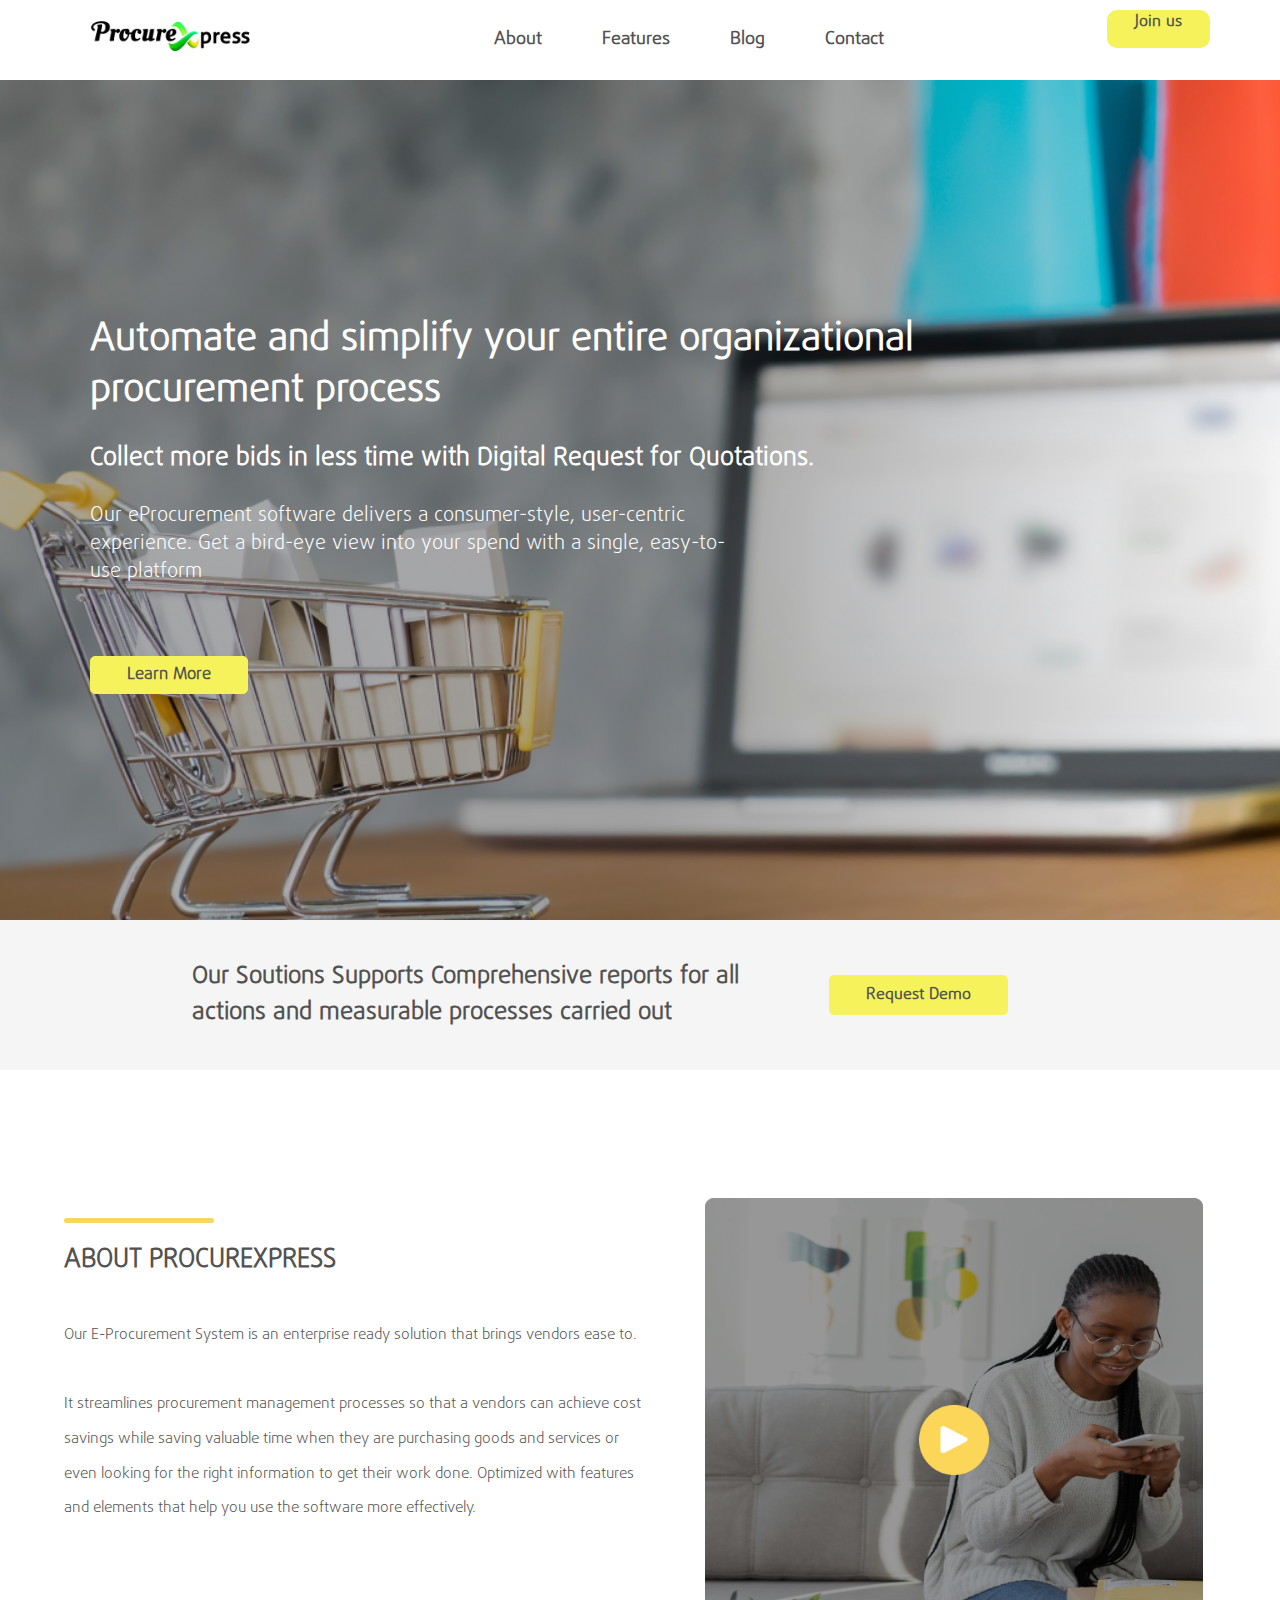
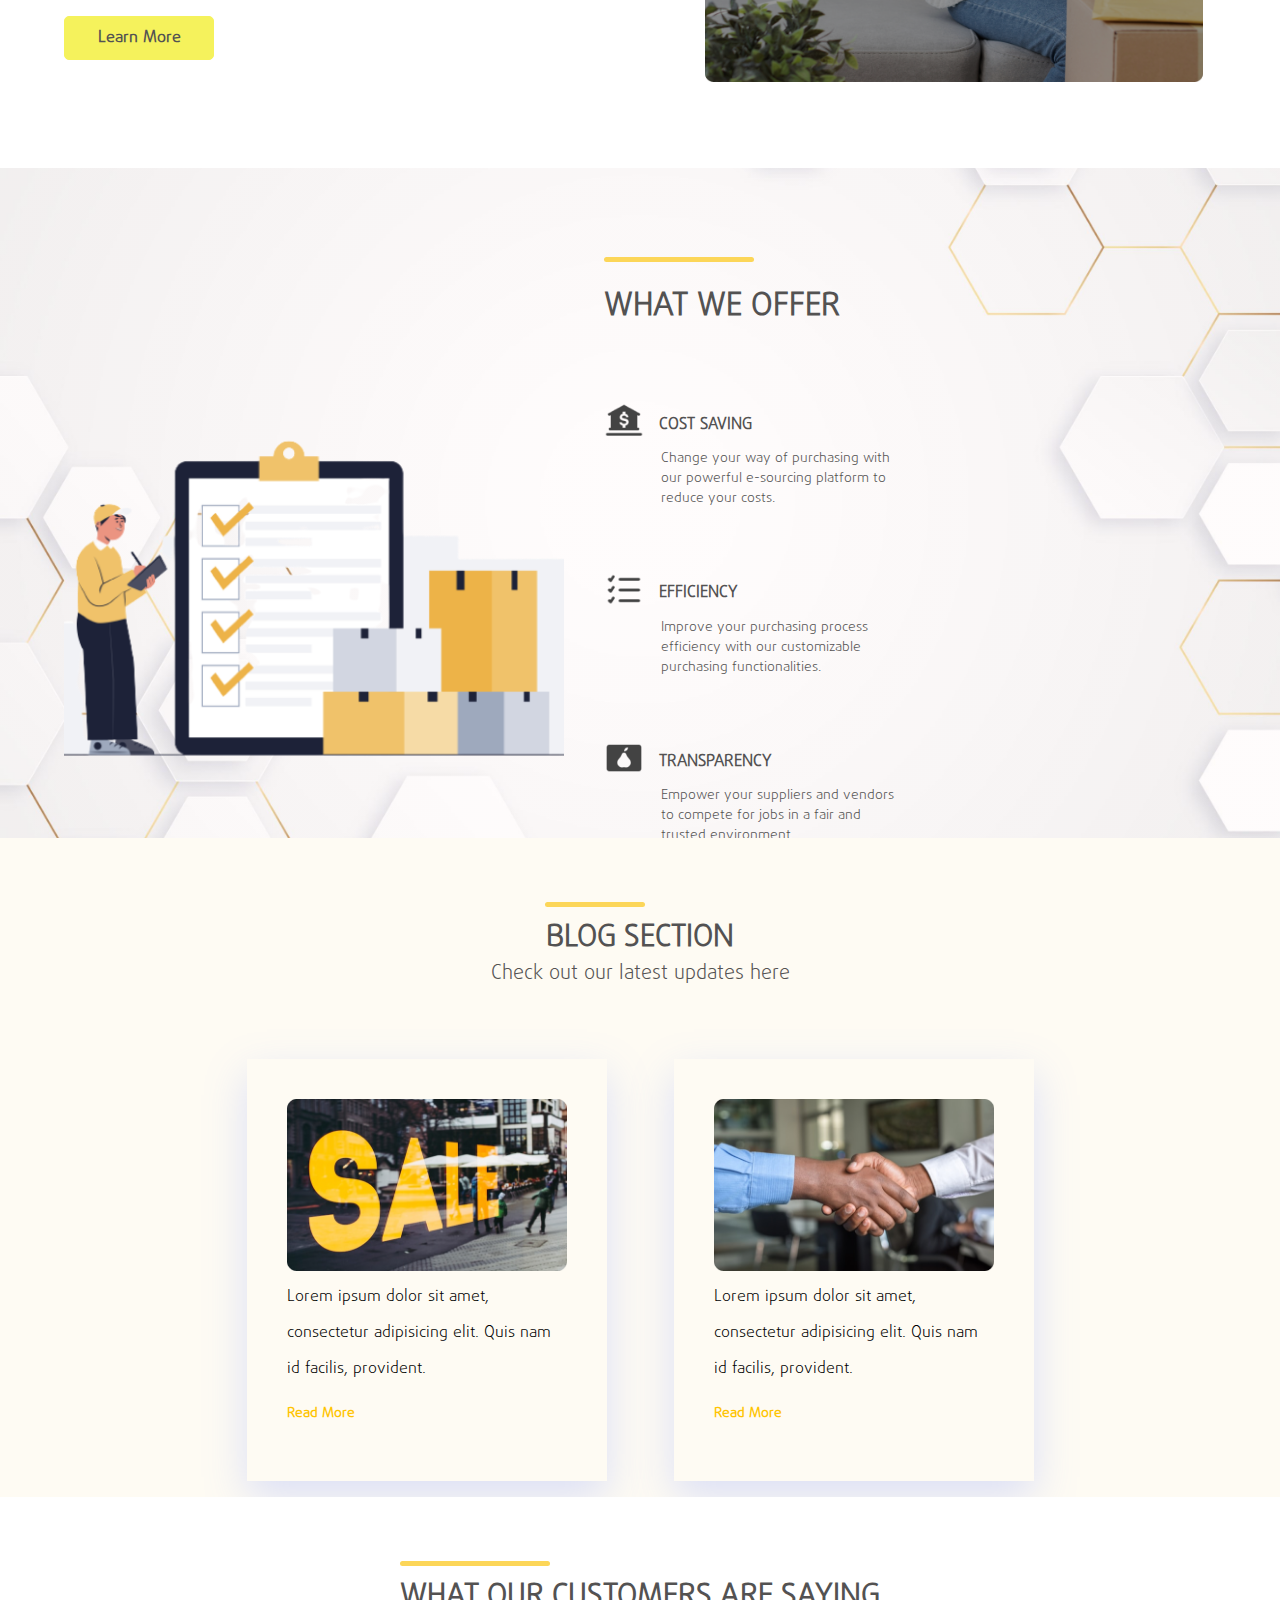
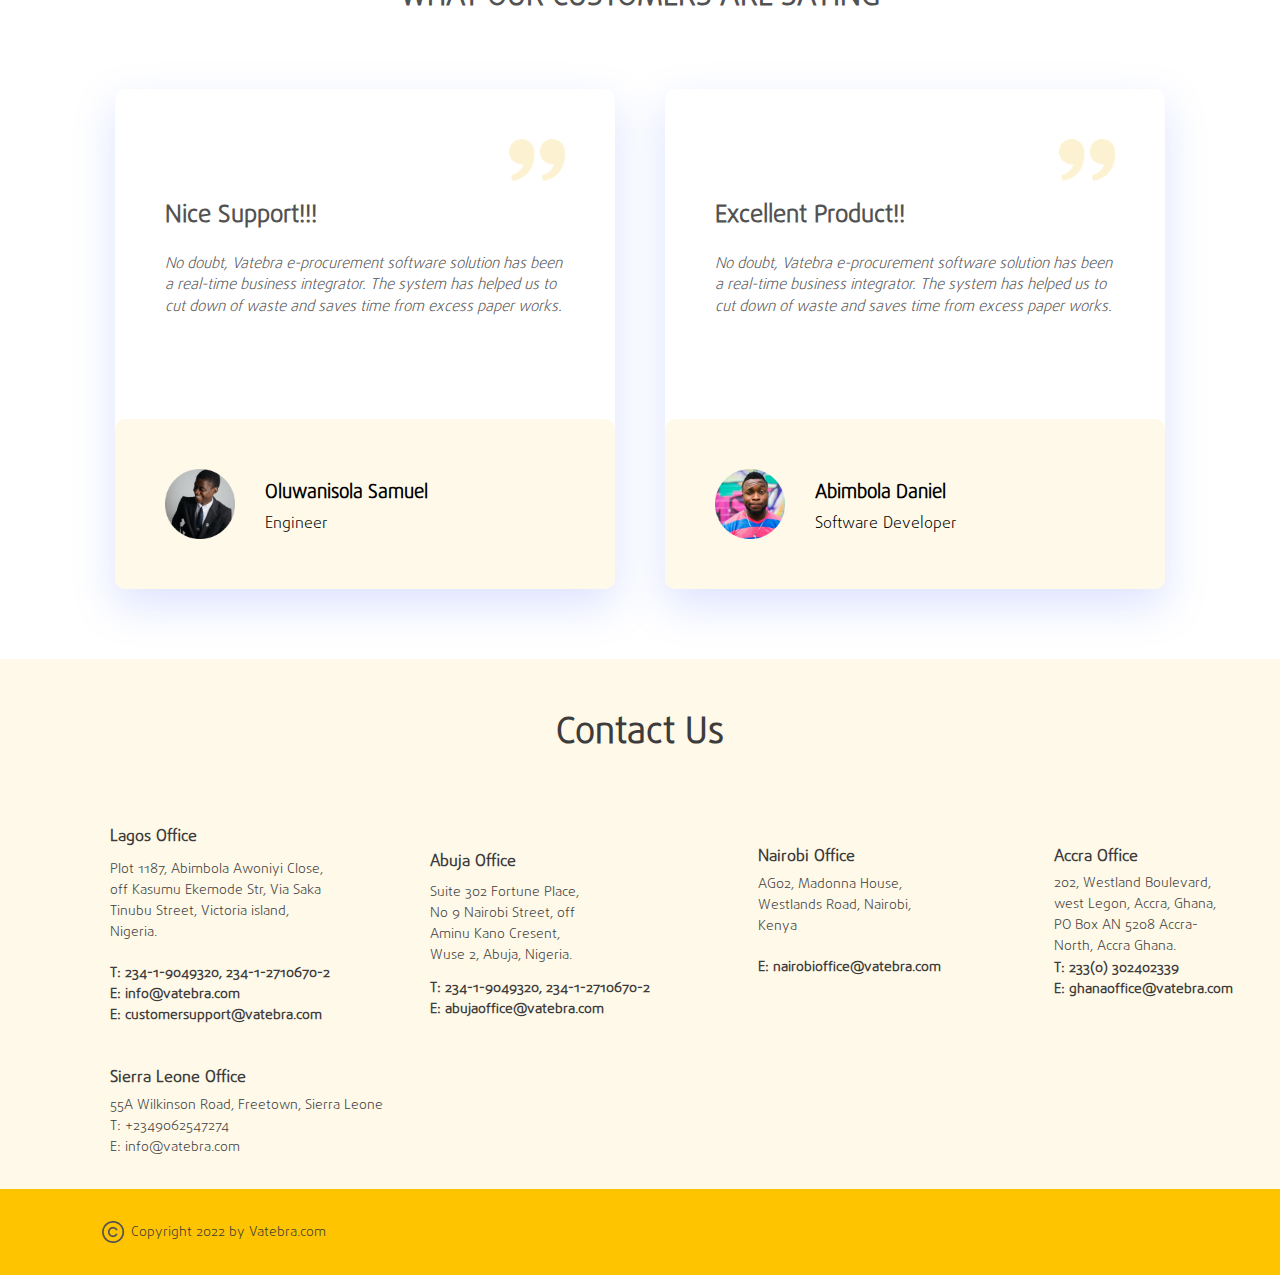
==== commit f7483b63: "second" ====
--- a/html/index.html
+++ b/html/index.html
@@ -83,7 +83,7 @@
             <h4 class="about">
                 ABOUT PROCUREXPRESS</h4>
             <p class="feedbackcustomerwords">
-                Our E-Procurement System is an enterprise ready solution that brings vendors ease to.<br>
+                Our E-Procurement System is an enterprise ready solution that brings vendors ease to.<br><br>
                 It streamlines procurement management processes so that a vendors can achieve cost <br>
                 savings while saving valuable time when they are purchasing goods and services or <br>
                 even looking for the right information to get their work done. Optimized with features <br>
--- a/css/index.css
+++ b/css/index.css
@@ -34,14 +34,14 @@
   z-index: 1000;
 }
 
-.navigation a{
+.navigation a {
   float: left;
   display: block;
   text-align: center;
 
 }
 
-.navigation .icon{
+.navigation .icon {
   display: none;
 }
 
@@ -50,27 +50,29 @@
     display: none;
   }
 
-  .navigation a.icon{
+  .navigation a.icon {
     float: right;
-    display:block;
-  }
-
-  .indexnavigationItemsDiv .joinUs{
     display: block;
   }
-  
+
+  .indexnavigationItemsDiv .joinUs {
+    display: block;
+  }
+
 }
 
 @media screen and (max-width: 600px) {
-  .navigation.responsive{
+  .navigation.responsive {
     position: relative;
   }
+
   .navigation.responsive .icon {
     position: absolute;
     right: 0;
     top: 0;
   }
-  .navigation.responsive a{
+
+  .navigation.responsive a {
     float: left;
     display: block;
     text-align: left;
@@ -158,7 +160,7 @@
 
 .joinUs:hover {
   background-color: #FCD658;
-} 
+}
 
 
 
@@ -230,9 +232,11 @@
   }
 
   .heroeSection {
-    background-size: 100%;
-    background-repeat: no-repeat;
-    background-position: center;
+    /* background-size: 100%; */
+    -webkit-background-size: cover;
+    -moz-background-size: cover;
+    -o-background-size: cover;
+    background-size: cover;
 
   }
 
@@ -421,7 +425,7 @@
 }
 
 @media screen and (max-width:767px) {
-  .solutionSupp{
+  .solutionSupp {
     font-size: 12px;
   }
 }
@@ -649,28 +653,26 @@
 }
 
 @media screen and (max-width:767px) {
-  .about{
+  .about {
     font-size: 25px;
   }
 
   .feedbackcustomerwords {
-    font-size: 17px;
-  }
-
-  .learnMore{
+    font-size: 14px;
+    line-height: 180.8%;
+  }
+
+  .learnMore {
     margin-top: 20px !important;
     margin-bottom: 20px;
     margin-left: 0;
-
-  }
-  
-.feedbackAssetDiv{
-  width: 100%;
-  height: 00%;
-}
-  /* .feedbackcustomerwords{
-    width: 50%;
-  }  */
+    width: 50% !important;
+  }
+
+  .feedbackAssetDiv {
+    width: fit-content;
+    height: fit-content
+  }
 }
 
 @media (min-width: 768px) {
@@ -698,6 +700,8 @@
   .feedbackcustomerwordsDiv {
     margin-top: 0;
   }
+
+
 }
 
 @media (min-width: 1024px) {
@@ -827,12 +831,14 @@
 }
 
 @media screen and (max-width:767px) {
-  .offerDivImg{
-    width: 270px;
-    align-items: center;
-  }
-  
-}
+  .offerDivImg {
+    width: 250px;
+    /* display: grid;
+    place-items: center; */
+  }
+
+}
+
 .whatWeOffer {
   width: 100%;
   margin-top: 20px;
@@ -1367,7 +1373,7 @@
   /* justify-content: space-between; */
 }
 
-@media screen and (max-width:767px){
+@media screen and (max-width:767px) {
   .lagos {
     width: 250px;
   }
@@ -1553,7 +1559,7 @@
   height: 33%;
 }
 
-@media screen and (max-width:767px){
+@media screen and (max-width:767px) {
   .abuja {
     width: 250px;
   }
@@ -1657,7 +1663,7 @@
   height: 70%;
   font-family: 'daxlinepro-light';
   font-weight: 500;
-   margin-top: 10px;
+  margin-top: 10px;
 }
 
 @media (min-width: 768px) {
@@ -2331,4 +2337,4 @@
   margin-left: 0.5%;
   font-family: 'daxlinepro-light';
   width: 100%;
-} +}--- a/css/index.css
+++ b/css/index.css
@@ -34,14 +34,14 @@
   z-index: 1000;
 }
 
-.navigation a{
+.navigation a {
   float: left;
   display: block;
   text-align: center;
 
 }
 
-.navigation .icon{
+.navigation .icon {
   display: none;
 }
 
@@ -50,27 +50,29 @@
     display: none;
   }
 
-  .navigation a.icon{
+  .navigation a.icon {
     float: right;
-    display:block;
-  }
-
-  .indexnavigationItemsDiv .joinUs{
     display: block;
   }
-  
+
+  .indexnavigationItemsDiv .joinUs {
+    display: block;
+  }
+
 }
 
 @media screen and (max-width: 600px) {
-  .navigation.responsive{
+  .navigation.responsive {
     position: relative;
   }
+
   .navigation.responsive .icon {
     position: absolute;
     right: 0;
     top: 0;
   }
-  .navigation.responsive a{
+
+  .navigation.responsive a {
     float: left;
     display: block;
     text-align: left;
@@ -158,7 +160,7 @@
 
 .joinUs:hover {
   background-color: #FCD658;
-} 
+}
 
 
 
@@ -230,9 +232,11 @@
   }
 
   .heroeSection {
-    background-size: 100%;
-    background-repeat: no-repeat;
-    background-position: center;
+    /* background-size: 100%; */
+    -webkit-background-size: cover;
+    -moz-background-size: cover;
+    -o-background-size: cover;
+    background-size: cover;
 
   }
 
@@ -421,7 +425,7 @@
 }
 
 @media screen and (max-width:767px) {
-  .solutionSupp{
+  .solutionSupp {
     font-size: 12px;
   }
 }
@@ -649,28 +653,26 @@
 }
 
 @media screen and (max-width:767px) {
-  .about{
+  .about {
     font-size: 25px;
   }
 
   .feedbackcustomerwords {
-    font-size: 17px;
-  }
-
-  .learnMore{
+    font-size: 14px;
+    line-height: 180.8%;
+  }
+
+  .learnMore {
     margin-top: 20px !important;
     margin-bottom: 20px;
     margin-left: 0;
-
-  }
-  
-.feedbackAssetDiv{
-  width: 100%;
-  height: 00%;
-}
-  /* .feedbackcustomerwords{
-    width: 50%;
-  }  */
+    width: 50% !important;
+  }
+
+  .feedbackAssetDiv {
+    width: fit-content;
+    height: fit-content
+  }
 }
 
 @media (min-width: 768px) {
@@ -698,6 +700,8 @@
   .feedbackcustomerwordsDiv {
     margin-top: 0;
   }
+
+
 }
 
 @media (min-width: 1024px) {
@@ -827,12 +831,14 @@
 }
 
 @media screen and (max-width:767px) {
-  .offerDivImg{
-    width: 270px;
-    align-items: center;
-  }
-  
-}
+  .offerDivImg {
+    width: 250px;
+    /* display: grid;
+    place-items: center; */
+  }
+
+}
+
 .whatWeOffer {
   width: 100%;
   margin-top: 20px;
@@ -1367,7 +1373,7 @@
   /* justify-content: space-between; */
 }
 
-@media screen and (max-width:767px){
+@media screen and (max-width:767px) {
   .lagos {
     width: 250px;
   }
@@ -1553,7 +1559,7 @@
   height: 33%;
 }
 
-@media screen and (max-width:767px){
+@media screen and (max-width:767px) {
   .abuja {
     width: 250px;
   }
@@ -1657,7 +1663,7 @@
   height: 70%;
   font-family: 'daxlinepro-light';
   font-weight: 500;
-   margin-top: 10px;
+  margin-top: 10px;
 }
 
 @media (min-width: 768px) {
@@ -2331,4 +2337,4 @@
   margin-left: 0.5%;
   font-family: 'daxlinepro-light';
   width: 100%;
-} +}